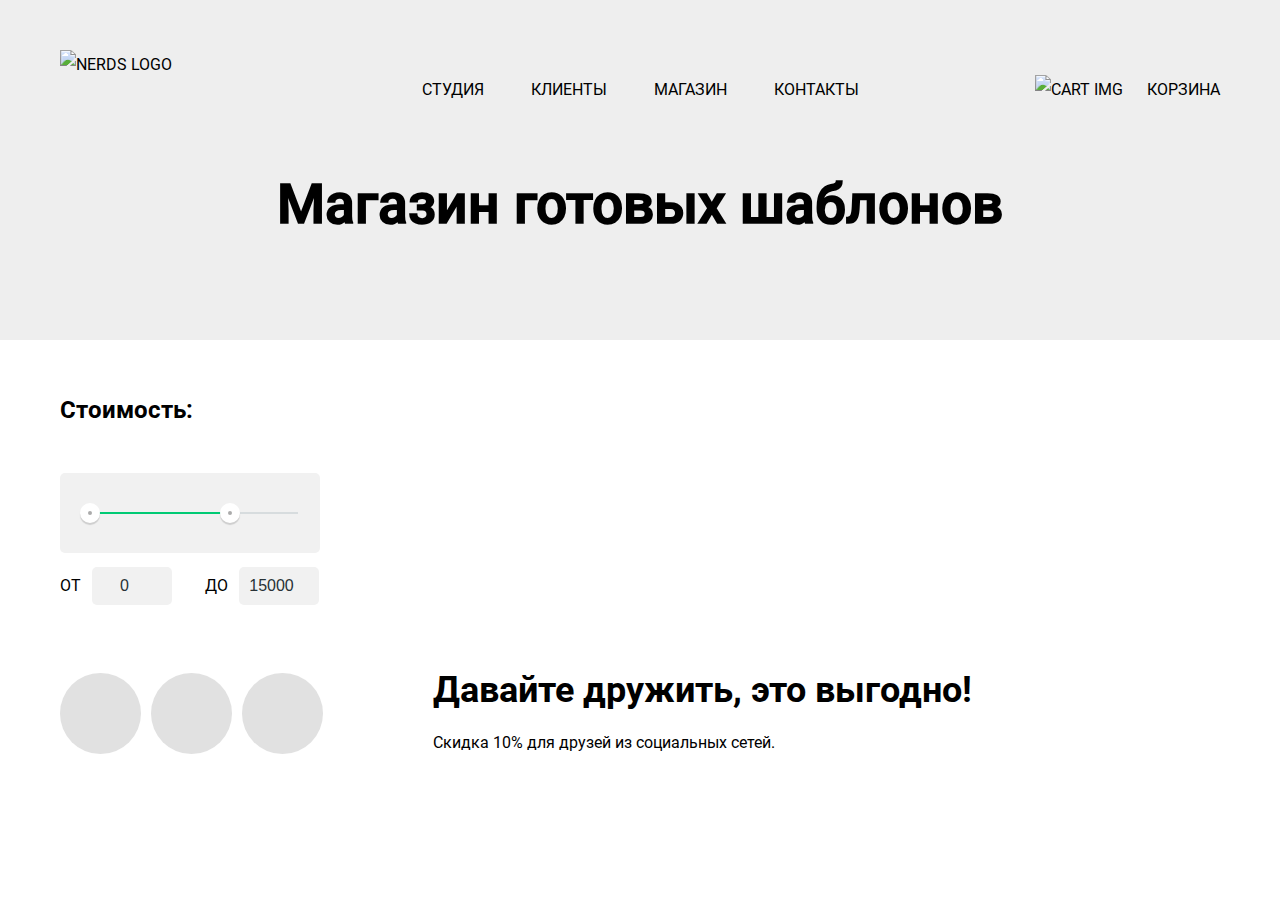
==== catalog.html @ d18f5513 "cost price min max input" ====
<!DOCTYPE html>
<html lang="en">
<head>
  <meta charset="UTF-8">
  <title>catalog</title>
  <link rel="stylesheet" href="css/style.css ">
</head>
<body>
<header>
  <nav class="header-nav center-block">
    <a href="index.html"><img class="header-logo" src="img/nerds-logo.svg" width="160" height="66" alt="Nerds logo"></a>
    <ul class="nav-list">
      <li class="nav-list__item"><a href="#">Студия</a></li>
      <li class="nav-list__item"><a href="#">Клиенты</a></li>
      <li class="nav-list__item"><a href="#">Магазин</a></li>
      <li class="nav-list__item"><a href="#">Контакты</a></li>
    </ul>
    <a class="header-cart" href="#"><img src="img/cart-icon.svg" width="15" height="15" alt="cart img">Корзина</a>
  </nav>
  <div class="page-pointer center-block">
    <h1>Магазин готовых шаблонов</h1>
  </div>
</header>
<main>
  <div class="catalog-wrapper center-block">
    <section class="price-count">
      <form class="price-count__form" method="get" action="#">
        <section class="cost">
          <h4>Стоимость:</h4>
          <section class="cost__filter">
            <article class="range-controls">
              <div class="scale">
                <div class="scale__progress"></div>
              </div>
              <div class="toggle toggle-min"></div>
              <div class="toggle toggle-max"></div>
            </article>
            <article class="price-controls">
              <label for="min-price" class="min-price">от</label>
              <input id="min-price" name="min-price" type="number" min="0" value="0">
              <label class="max-price" for="max-price">до</label>
              <input id="max-price" name="max-price" type="number" max="15000" value="15000">
            </article>
          </section>
        </section>
      </form>
    </section>

  </div>
</main>
<footer>
  <div class="footer-content center-block">
    <ul class="social-list">
      <li class="social-list__item"><a class="vk-link" href="#"></a></li>
      <li class="social-list__item"><a class="fb-link" href="#"></a></li>
      <li class="social-list__item"><a class="inst-link" href="#"></a></li>
    </ul>
    <section class="discount-text">
      <h3>Давайте дружить, это выгодно!</h3>
      <p>Скидка 10% для друзей из социальных сетей.</p>
    </section>
  </div>
</footer>
</body>
</html>
---- css/style.css ----
@font-face {
  font-weight: 400;
  font-family: "Roboto";
  font-style: normal;
  src: url("../fonts/roboto.woff2") format("woff2"), url("../fonts/roboto.woff") format("woff");
}

@font-face {
  font-weight: 500;
  font-family: "RobotoMedium";
  font-style: normal;
  src: url("../fonts/robotomedium.woff2") format("woff2"), url("../fonts/robotomedium.woff") format("woff");
}

@font-face {
  font-weight: 700;
  font-family: "RobotoBold";
  font-style: normal;
  src: url("../fonts/robotobold.woff2") format("woff2"), url("../fonts/robotobold.woff") format("woff");
}

ul {
  margin: 0;
  padding-left: 0;
  list-style: none;
}

a {
  text-decoration: none;
}

p {
  margin: 0;
}


body {
  margin: 0;
  padding: 0;
  font-family: Roboto, Arial, sans-serif;
  font-size: 16px;
  line-height: 24px;
}

h1 {
  margin: 0;
  font-family: RobotoMedium, Arial, sans-serif;
  font-size: 55px;
  line-height: 55px;
  color: rgba(0, 0, 0, 1);
}

h2 {
  margin: 0;
  font-family: RobotoMedium, Arial, sans-serif;
  font-size: 45px;
  line-height: 45px;
  color: rgba(0, 0, 0, 1);
}

h3 {
  margin: 0;
  font-family: RobotoBold, Arial, sans-serif;
  font-size: 36px;
  line-height: 36px;
  color: rgba(0, 0, 0, 1);
}

h4 {
  margin: 0;
  font-family: RobotoBold, Arial, sans-serif;
  font-size: 24px;
  line-height: 30px;
}

h5 {
  margin: 0;
  font-family: RobotoBold, Arial, sans-serif;
  font-size: 18px;
  line-height: 30px;
}

h6 {
  margin: 0;
  font-family: RobotoBold, Arial, sans-serif;
  font-size: 16px;
  line-height: 24px;
}

header {
  background: #EEEEEE;
}

.header-nav {
  width: 1160px;
  margin: 0 auto;
  padding-top: 75px;
  position: relative;
  display: flex;
}

.header-nav a {
  text-transform: uppercase;
  font-size: 16px;
  line-height: 30px;
  color: black;
}

.header-logo {
  position: absolute;
  top: 50px;
}

.header-logo:active {
  opacity: 0.5;
}

.nav-list {
  width: 437px;
  height: 30px;
  margin-left: 362px;
  display: flex;
  justify-content: space-between;
}

.nav-list__item a:visited {
  color: black;
  border-bottom: #FB565A 2px solid;
}

.nav-list__item a:hover,
.nav-list__item a:focus {
  color: #FB565A;
}

.nav-list__item a:active {
  color: black;
  border-bottom: #FB565A 2px solid;
}

.header-cart {
  margin-left: auto;
  color: black;
}

.header-cart:hover,
.header-cart:focus {
  color: #FB565A;
}

.header-cart:active {
  color: black;
  border-bottom: #FB565A 2px solid;
}

.header-cart:visited {
  color: black;
  border-bottom: #FB565A 2px solid;
}

.header-cart img {
  padding-right: 24px;
}

.header-cart img:hover,
.header-cart img:focus,
.header-cart img:active {
  opacity: 1;
}

.header-gallery {
  width: 1160px;
  margin: 0 auto;
}

.slide-first,
.slide-second,
.slide-third {
  min-height: 431px;
}

.slide-first {
  background-image: url("../img/nerds-index-slide1.png");
  background-repeat: no-repeat;
  background-position-x: 426px;
  background-position-y: -13px;
}

.slide-first h1 {
  padding-top: 78px;
  padding-bottom: 25px;
  padding-left: 17px;
}

.slide-first p {
  padding-bottom: 38px;
  padding-left: 17px;
}

.slide-second {
  background-image: url("../img/nerds-index-slide2.png");
  background-repeat: no-repeat;
  background-position-x: 434px;
}

.slide-second h1 {
  padding-top: 87px;
  padding-bottom: 37px;
  padding-left: 14px;
}

.slide-second p {
  padding-bottom: 27px;
  padding-left: 14px;
}

.slide-third {
  background-image: url("../img/nerds-index-slide3.png");
  background-repeat: no-repeat;
  background-position-x: 395px;
}

.slide-third h1 {
  padding-top: 87px;
  padding-left: 14px;
  padding-bottom: 37px;
}

.slide-third p {
  padding-left: 14px;
  padding-bottom: 26px;
}


.button--red {
  display: inline-block;
  margin-left: 14px;
  padding-top: 17px;
  padding-bottom: 15px;
  padding-left: 54px;
  padding-right: 54px;
  color: white;
  background: #FB565A;
  border-radius: 3px;
  font-size: 16px;
  line-height: 18px;
  text-transform: uppercase;
  margin-bottom: 80px;
}

.button--red:hover,
.button--red:focus {
  background: #E74246
}

.button--red:active {
  color: rgba(255, 255, 255, 0.3);
  background: #D7373B;
  box-shadow: inset 0 3px 0 rgba(0, 1, 1, 0.1);
}

.slide-first,
.slide-second {
  display: none;
}

.page-pointer h1 {
  padding-top: 72px;
  padding-bottom: 108px;
  text-align: center;
}

.center-block {
  width: 1160px;
  margin: 0 auto;
}

.products {
  padding-top: 80px;
  display: flex;
  justify-content: space-between;
  position: relative;
}

.products__item {
  padding-bottom: 80px;
  box-sizing: border-box;
}

.item-first::before {
  content: "";
  display: inline-block;
  width: 300px;
  height: 146px;
  background-image: url("../img/illustration-1.png");
  background-repeat: no-repeat;
}

.item-second::before {
  content: "";
  display: inline-block;
  width: 300px;
  height: 146px;
  background-image: url("../img/illustration-2.png");
  background-repeat: no-repeat;
  border: none;
}

.item-third::before {
  content: "";
  display: inline-block;
  width: 300px;
  height: 146px;
  background-image: url("../img/illustration-3.png");
  background-repeat: no-repeat;
}

.products__item h4 {
  padding-top: 25px;
  padding-bottom: 14px;
  font-size: 24px;
  line-height: 30px;
  text-transform: uppercase;
}

.products__item p {
  padding-bottom: 32px;
}

.products__btn {
  display: inline-block;
  padding-top: 17px;
  padding-right: 40px;
  padding-bottom: 15px;
  padding-left: 39px;
  background: #FB565A;
  color: white;
  font-size: 16px;
  line-height: 18px;
  text-transform: uppercase;
  border-radius: 3px;
}

.btn--red {
  background: #FB565A;
}

.btn--red:focus,
.btn--red:hover {
  background: #E74246;
}

.btn--red:active {
  color: rgba(255, 255, 255, 0.3);
  background: #D7373B;
  box-shadow: inset 0 3px 0 rgba(0, 1, 1, 0.1);
}

.btn--green {
  background: #00CA74;
}

.btn--green:focus,
.btn--green:hover {
  background: #00BC6C;
}

.btn--green:active {
  color: rgba(255, 255, 255, 0.3);
  background: #00AA62;
  box-shadow: inset 0 3px 0 rgba(0, 1, 1, 0.1);
}

.btn--yellow {
  background: #EFC84A;
}

.btn--yellow:hover,
.btn--yellow:focus {
  background: #EAB534;
}

.btn--yellow:active {
  color: rgba(255, 255, 255, 0.3);
  background: #E5A722;
  box-shadow: inset 0 3px 0 rgba(0, 1, 1, 0.1);
}

.about {
  min-height: 525px;
  padding-bottom: 73px;
  display: flex;
  position: relative;
  box-sizing: border-box;
}

.about::before {
  content: " ";
  width: 1160px;
  height: 2px;
  display: inline-block;
  background: #EEEEEE;
  position: absolute;
}

.about::after {
  content: " ";
  width: 1160px;
  height: 2px;
  display: inline-block;
  background: #EEEEEE;
  position: absolute;
  top: 565px;
}

.about__left-column h2 {
  padding-top: 66px;
  padding-bottom: 39px;
}

.about__left-column p {
  width: 646px;
  padding-bottom: 41px;
}

.about h5 {
  padding-bottom: 22px;
}

.service-list {
  min-height: 120px;
  padding-left: 32px;
  display: flex;
  flex-direction: column;
  justify-content: space-between;
}

.service-list__item {
  position: relative;
}

.service-list__item::before {
  content: " ";
  position: absolute;
  width: 25px;
  height: 2px;
  background: #FB565A;
  left: -35px;
  top: 10px;
}

.about__right-column {
  margin-right: auto;
  background-image: url("../img/nerds-illustration.png");
  background-repeat: no-repeat;
  background-position-x: 130px;
  background-position-y: 30px;
}

.about__right-column h5 {
  padding-top: 266px;
  padding-left: 143px;
  padding-bottom: 49px;
  font-size: 16px;
  line-height: 24px;
  text-transform: uppercase;
}

.about__right-column table {
  padding-left: 145px;
}

.table__accent {
  padding-bottom: 11px;
  font-weight: bold;
  font-size: 45px;
  line-height: 64px;
  color: #000000;
  position: relative;
}

.table__accent sup {
  font-size: 24px;
  line-height: 40px;
}

.table__secondary {
  font-size: 16px;
  line-height: 18px;
}

.portfolio-list {
  padding-top: 66px;
  padding-bottom: 44px;
  display: flex;
  justify-content: space-around;
  align-items: center;
  position: relative;
}

.portfolio-list::after {
  content: "";
  width: 1160px;
  height: 2px;
  background: #EEEEEE;
  position: absolute;
  top: 205px;
}

.portfolio-list__item {
  position: relative;
}

.portfolio-list__item:nth-child(2)::after,
.portfolio-list__item:nth-child(3)::after,
.portfolio-list__item:nth-child(4)::after {
  content: "";
  position: absolute;
  display: inline-block;
  width: 2px;
  height: 52px;
  background: #EEEEEE;
  top: 13px;
  left: -45px;
}

.portfolio-list__item:nth-child(3)::after {
  top: -5px;
}

.html-ac {
  display: inline-block;
  width: 199px;
  height: 68px;
  background-image: url("../img/logo-1.png");
  opacity: 0.2;
}

.borodinsky {
  display: inline-block;
  width: 209px;
  height: 90px;
  background-image: url("../img/logo-2.png");
  opacity: 0.2;
}

.pink {
  display: inline-block;
  width: 185px;
  height: 52px;
  background-image: url("../img/logo-3.png");
  opacity: 0.2;
}

.mishka {
  display: inline-block;
  width: 173px;
  height: 84px;
  background-image: url("../img/logo-4.png");
  opacity: 0.2;
}

.html-ac:hover,
.html-ac:focus,
.borodinsky:hover,
.borodinsky:focus,
.pink:hover,
.pink:focus,
.mishka:hover,
.mishka:focus {
  opacity: 1;
}

.html-ac:active,
.borodinsky:active,
.pink:active,
.mishka:active {
  opacity: 0.1;
}

.information {
  min-height: 416px;
  margin-top: 80px;
  box-sizing: border-box;
  background-image: url("../img/map.jpg");
  background-repeat: no-repeat;
  background-position: center;
}

.information-wrapper {
  position: relative;
}

.information-wrapper::after {
  content: "";
  background-image: url("../img/map-marker.png");
  width: 231px;
  height: 190px;
  background-repeat: no-repeat;
  position: absolute;
  top: 50px;
  left: 648px;
}


.information__text {
  position: absolute;
  width: 319px;
  height: 308px;
  top: 66px;
  display: flex;
  flex-direction: column;
  align-items: center;
  background: white;
}

.information__text h5 {
  padding-top: 49px;
  padding-bottom: 23px;
  font-size: 18px;
  line-height: 30px;
  text-transform: uppercase;
}

.information__text p {
  padding-bottom: 38px;
}

.information-text__button--red {
  margin-left: 0;
  padding-left: 40px;
  padding-right: 40px;
}


.popup__wrapper {
  display: block;
  width: 960px;
  height: 590px;
  position: absolute;
  top: -137px;
  left: 110px;
  box-sizing: border-box;
  z-index: 1;
  background: #FFFFFF;
  box-shadow: 0 20px 40px rgba(0, 0, 0, 0.4);
}

.popup {
  position: relative;
  padding-left: 100px;
  padding-right: 100px;
}

.popup h2 {
  padding-top: 63px;
  padding-bottom: 37px;
  font-size: 42px;
  line-height: 53px;
  font-weight: bold;
}

.popup__form {
  display: flex;
  flex-wrap: wrap;
  justify-content: space-between;
}

.popup__label {
  font-weight: bold;
  font-size: 16px;
  line-height: 18px;
  padding-bottom: 10px;
}


.popup__input {
  width: 360px;
  height: 50px;
  border: 2px solid #D7DCDE;
  border-radius: 3px;
  box-sizing: border-box;
  margin-bottom: 34px;
}

.popup__form-name {
  display: flex;
  flex-direction: column;
}

.popup__form-email {
  display: flex;
  flex-direction: column;
}

.popup__form-textarea {
  display: flex;
  flex-direction: column;
}

.popup__textarea {
  width: 760px;
  height: 118px;
  border: 2px solid #D7DCDE;
  border-radius: 3px;
  box-sizing: border-box;
  margin-bottom: 47px;
}

.popup__btn-submit {
  border: none;
  padding-left: 83px;
  padding-right: 83px;
  margin-left: 0;
}

.popup-form__close-btn {
  width: 21px;
  height: 21px;
  position: absolute;
  right: 90px;
  top: 78px;
  background: inherit;
  background-image: url("../img/close.png");
  opacity: 0.3;
  border: none;
}

input:invalid {
  border: 2px solid #E74246;
}

input:valid {
  border: 2px solid #D7DCDE;
}

input:required {
  border: 2px solid #D7DCDE;
}

.popup-form__close-btn:hover,
.popup-form__close-btn:focus {
  opacity: 1;
  border: none;
}

.popup-form__close-btn:active {
  opacity: 0.2;
}


.catalog-wrapper {
  padding-top: 55px;
}

.price-count {
  width: 260px;
  display: flex;
  flex-direction: column;
}

.cost h4 {
  margin-bottom: 48px;
}

.range-controls {
  position: relative;
  width: 260px;
  height: 80px;
  margin-bottom: 14px;
  border-radius: 5px;
  background: #f1f1f1;
}

.scale {
  position: absolute;
  height: 2px;
  width: 205px;
  top: 39px;
  left: 33px;
  background: #d7dcde;
}

.scale__progress {
  width: 70%;
  height: 2px;
  background: #00ca74;
}

.toggle {
  position: absolute;
  top: 30px;
  width: 4px;
  height: 4px;
  background: #ababab;
  border: 8px solid #fff;
  border-radius: 50%;
  box-shadow: 0 2px 1px rgba(0, 0, 0, 0.15);
  cursor: pointer;
}

.toggle-min {
  left: 20px;
}

.toggle-max {
  left: 160px;
}

.price-controls {
  display: flex;
}

.price-controls label {
  font-size: 16px;
  line-height: 22px;
  align-self: center;
}

.price-controls input {
  width: 80px;
  height: 38px;
  padding: 0;
  margin-left: 11px;
  font-size: 16px;
  line-height: 22px;
  text-align: center;
  color: #283136;
  border: none;
  border-radius: 5px;
  background: #f1f1f1;
}

.max-price {
  margin-left: 33px;
  text-transform: uppercase;
}

.min-price {
  margin: 0;
  text-transform: uppercase;
}


.footer-content {
  display: flex;
  align-items: center;
}

.social-list {
  display: flex;
  padding-right: 100px;
  padding-top: 68px;
  padding-bottom: 68px;
}

.social-list__item {
  position: relative;
  display: inline-block;
  width: 81px;
  height: 81px;
  border-radius: 50%;
  margin-right: 10px;
  background: linear-gradient(0deg, #E1E1E1, #E1E1E1), #FFFFFF;
  cursor: pointer;
}

.social-list__item:hover,
.social-list__item:focus {
  background: linear-gradient(0deg, #E74246, #E74246), #FFFFFF;;
}

.social-list__item:active {
  background: linear-gradient(0deg, #D7373B, #D7373B), #FFFFFF;
  box-shadow: inset 0 3px 0 rgba(0, 1, 1, 0.1);
}

.vk-link {
  position: absolute;
  content: "";
  width: 81px;
  height: 81px;
  display: inline-block;
  border-radius: 50%;
  background-image: url("../img/vk-icon.png");
  background-repeat: no-repeat;
  background-position: center;
}

.fb-link {
  position: absolute;
  content: "";
  width: 81px;
  height: 81px;
  display: inline-block;
  background-image: url("../img/fb-icon.png");
  background-repeat: no-repeat;
  background-position: center;
}

.inst-link {
  position: absolute;
  content: "";
  width: 81px;
  height: 81px;
  display: inline-block;
  background-image: url("../img/insta-icon.png");
  background-repeat: no-repeat;
  background-position: center;
}

.vk-link:active,
.inst-link:active,
.fb-link:active {
  opacity: 0.3;
}

.discount-text h3 {
  padding-bottom: 23px;
  font-size: 36px;
  line-height: 36px;
}
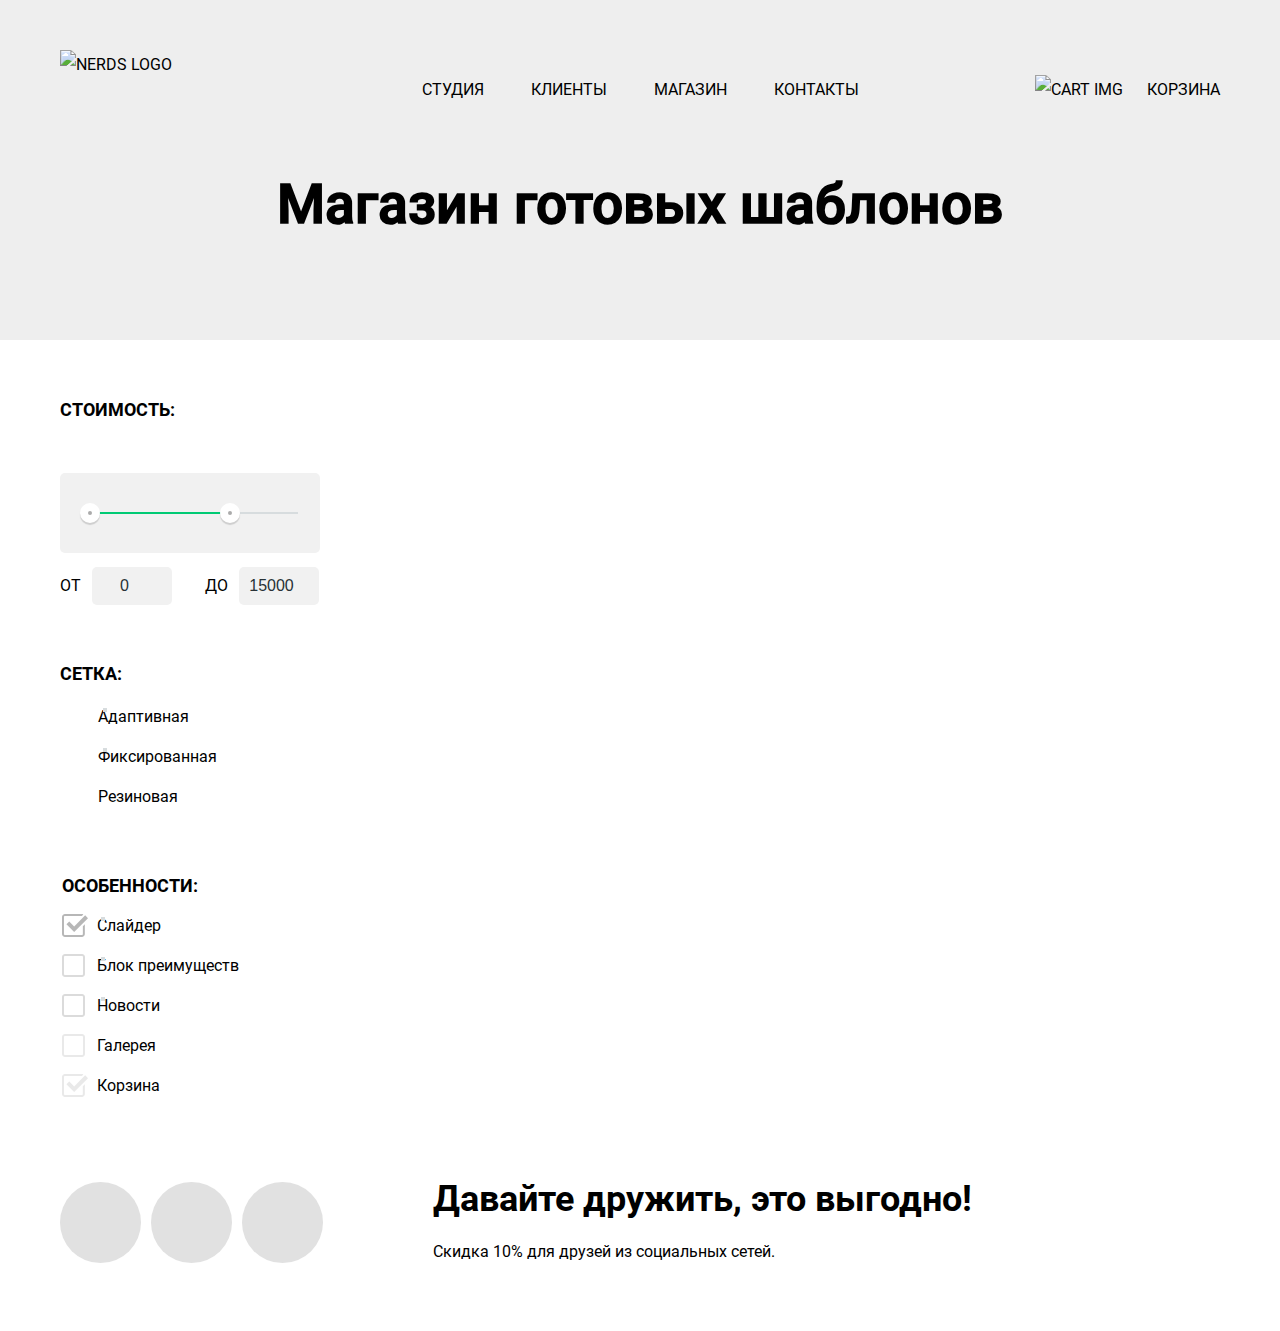
==== commit 10b97e3d: "property appearance nt work why ?" ====
--- a/catalog.html
+++ b/catalog.html
@@ -43,9 +43,41 @@
             </article>
           </section>
         </section>
+        <section class="grid-filter">
+          <h4>Сетка:</h4>
+          <label for="radio-option1" class="grid-filter__label"><input id="radio-option1" class="grid-filter__input"
+                                                                       type="radio" name="option">
+            <div class="radio-fake"></div>
+            Адаптивная</label>
+          <label for="radio-option2" class="grid-filter__label"><input id="radio-option2" class="grid-filter__input"
+                                                                       type="radio" name="option" checked>
+            <div class="radio-fake"></div>
+            Фиксированная</label>
+          <label for="radio-option3" class="grid-filter__label"><input id="radio-option3" class="grid-filter__input"
+                                                                       type="radio" name="option" disabled>
+            <div class="radio-fake"></div>
+            Резиновая</label>
+        </section>
+        <section class="property">
+          <h4>Особенности:</h4>
+          <label for="slider" class="property__label"><input id="slider" class="property__input" type="checkbox" name="slider" checked>
+            <div class="check-fake"></div>
+            Слайдер</label>
+          <label for="block-advant" class="property__label"><input id="block-advant" class="property__input" type="checkbox" name="block-advant">
+            <div class="check-fake"></div>
+            Блок преимуществ</label>
+          <label for="news" class="property__label"><input id="news" class="property__input" type="checkbox" name="news">
+            <div class="check-fake"></div>
+            Новости</label>
+          <label for="gallery" class="property__label"><input id="gallery" class="property__input" type="checkbox" name="gallery" disabled>
+            <div class="check-fake"></div>
+            Галерея</label>
+          <label for="cart" class="property__label"><input id="cart" class="property__input" type="checkbox" name="basket" checked disabled>
+            <div class="check-fake"></div>
+            Корзина</label>
+        </section>
       </form>
     </section>
-
   </div>
 </main>
 <footer>
--- a/css/style.css
+++ b/css/style.css
@@ -761,6 +761,10 @@
 
 .cost h4 {
   margin-bottom: 48px;
+  font-weight: bold;
+  font-size: 18px;
+  line-height: 30px;
+  text-transform: uppercase;
 }
 
 .range-controls {
@@ -841,6 +845,117 @@
   text-transform: uppercase;
 }
 
+.grid-filter {
+  padding-top: 54px;
+  display: flex;
+  flex-direction: column;
+}
+
+.grid-filter h4 {
+  font-weight: bold;
+  font-size: 18px;
+  line-height: 30px;
+  text-transform: uppercase;
+  margin-bottom:16px;
+}
+
+.grid-filter__label {
+  padding-left: 38px;
+  margin-bottom: 16px;
+}
+
+.grid-filter__input {
+  position: absolute;
+  appearance: none;
+  -webkit-appearance: none;
+}
+
+.radio-fake {
+  width: 25px;
+  height: 25px;
+  margin-left: -37px;
+  position: absolute;
+  background-image: url("../img/radio-off.svg");
+}
+
+.grid-filter__input + .radio-fake {
+  opacity: 50%;
+  background-image: url("../img/radio-off.svg");
+}
+
+.grid-filter__input:hover + .radio-fake {
+  opacity: 100%;
+  background-image: url("../img/radio-off.svg");
+}
+
+.grid-filter__input:checked + .radio-fake {
+  opacity: 100%;
+  background-image: url("../img/radio-on.svg");
+}
+
+.grid-filter__input:disabled + .radio-fake {
+  opacity: 50%;
+  background-image: url("../img/radio-off.svg");
+}
+
+.property {
+  display: flex;
+  flex-direction: column;
+  padding-top: 46px;
+}
+
+.property h4 {
+  text-transform: uppercase;
+  font-size: 18px;
+  padding-left: 2px;
+  margin-bottom: 13px;
+}
+
+.property__input {
+  -webkit-appearance: none;
+  position: absolute;
+}
+
+.property__label {
+  height: 25px;
+  margin-bottom: 15px;
+  padding-left: 37px;
+}
+
+.check-fake {
+  width: 26px;
+  height: 23px;
+  margin-left: -35px;
+  position: absolute;
+  background: url("../img/checkbox-off.svg") no-repeat;
+  opacity: 50%;
+}
+
+.property__input:hover + .check-fake {
+  background-image: url("../img/checkbox-off.svg");
+  opacity: 100%;
+}
+
+.property__input:checked + .check-fake {
+  background-image: url("../img/checkbox-on.svg");
+  opacity: 100%;
+}
+
+.property__input:disabled + .check-fake {
+  opacity: 30%;
+  background-image: url("../img/checkbox-off.svg");
+}
+
+.property__input:disabled:checked + .check-fake {
+  opacity: 30%;
+  background-image: url("../img/checkbox-on.svg");
+}
+
+
+
+
+
+
 
 .footer-content {
   display: flex;
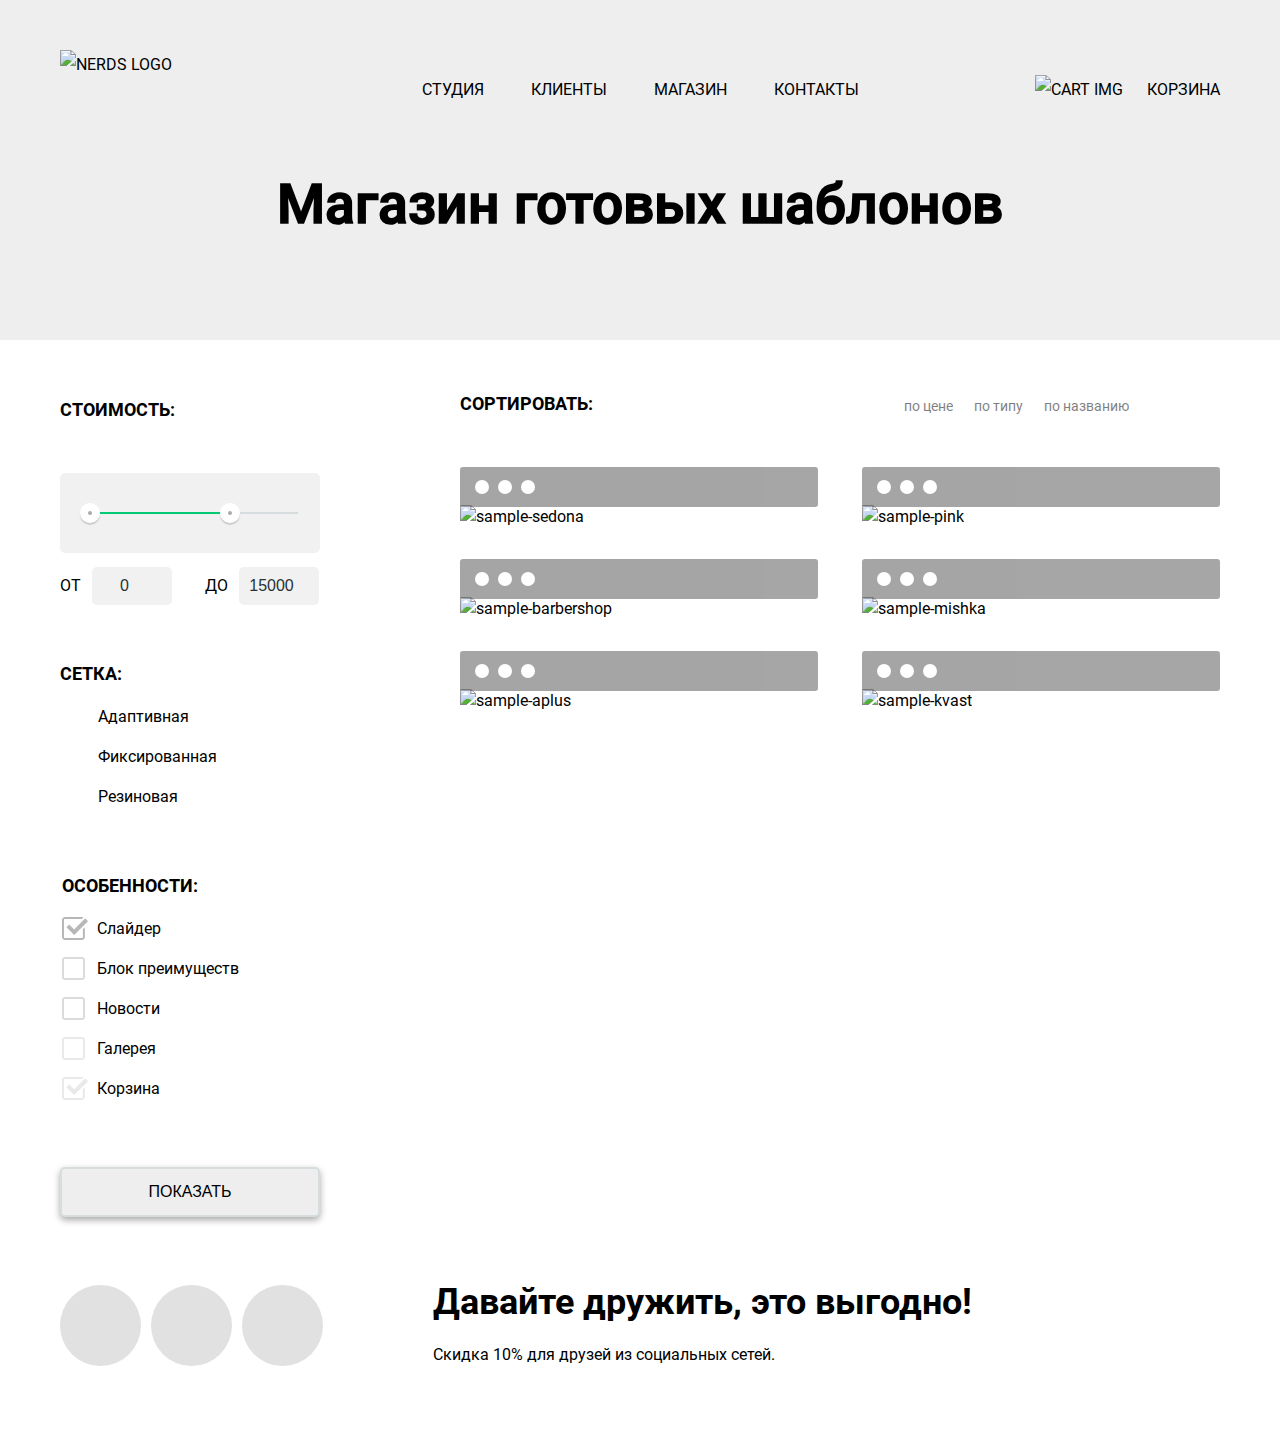
==== commit 952a0813: "catalog slide visibiliti" ====
--- a/catalog.html
+++ b/catalog.html
@@ -60,25 +60,135 @@
         </section>
         <section class="property">
           <h4>Особенности:</h4>
-          <label for="slider" class="property__label"><input id="slider" class="property__input" type="checkbox" name="slider" checked>
+          <label for="slider" class="property__label"><input id="slider" class="property__input" type="checkbox"
+                                                             name="slider" checked>
             <div class="check-fake"></div>
             Слайдер</label>
-          <label for="block-advant" class="property__label"><input id="block-advant" class="property__input" type="checkbox" name="block-advant">
+          <label for="block-advant" class="property__label"><input id="block-advant" class="property__input"
+                                                                   type="checkbox" name="block-advant">
             <div class="check-fake"></div>
             Блок преимуществ</label>
-          <label for="news" class="property__label"><input id="news" class="property__input" type="checkbox" name="news">
+          <label for="news" class="property__label"><input id="news" class="property__input" type="checkbox"
+                                                           name="news">
             <div class="check-fake"></div>
             Новости</label>
-          <label for="gallery" class="property__label"><input id="gallery" class="property__input" type="checkbox" name="gallery" disabled>
+          <label for="gallery" class="property__label"><input id="gallery" class="property__input" type="checkbox"
+                                                              name="gallery" disabled>
             <div class="check-fake"></div>
             Галерея</label>
-          <label for="cart" class="property__label"><input id="cart" class="property__input" type="checkbox" name="basket" checked disabled>
+          <label for="cart" class="property__label"><input id="cart" class="property__input" type="checkbox"
+                                                           name="basket" checked disabled>
             <div class="check-fake"></div>
             Корзина</label>
         </section>
+        <input class="price-count__button" type="submit" name="price-count__button" value="показать">
       </form>
     </section>
-  </div>
+    <section class="offer">
+      <form class="sort">
+        <h4>сортировать:</h4>
+        <label class="sort__label"><input class="sort__input" type="radio" name="sort">по цене</label>
+        <label class="sort__label"><input class="sort__input" type="radio" name="sort">по типу</label>
+        <label class="sort__label"><input class="sort__input" type="radio" name="sort">по названию</label>
+        <div class="sort__button">
+          <input type="button" class="down">
+          <input type="button" class="up">
+        </div>
+      </form>
+      <ul class="catalog-gallery">
+        <li class="first-sample gallery__sample catalog-slide--position">
+          <ul class="browser-mini">
+            <li class="browser-mini__button"></li>
+            <li class="browser-mini__button"></li>
+            <li class="browser-mini__button"></li>
+          </ul>
+          <img src="img/img-sedona.jpg" width="358" height="577" alt="sample-sedona">
+          <div class="sample__specification">
+            <h5>sedona</h5>
+            <p>
+              Информационный сайт<br>для туристов
+            </p>
+            <button class="sample__btn button--red">9900₽</button>
+          </div>
+        </li>
+        <li class="second-sample gallery__sample catalog-slide--position">
+          <ul class="browser-mini">
+            <li class="browser-mini__button"></li>
+            <li class="browser-mini__button"></li>
+            <li class="browser-mini__button"></li>
+          </ul>
+          <img src="img/img-pink.jpg" width="358" height="578" alt="sample-pink">
+          <div class="sample__specification">
+            <h5>pink app</h5>
+            <p>
+              Продуктовый лендинг<br>приложения для iOS и Android
+            </p>
+            <button class="sample__btn button--red">9900₽</button>
+          </div>
+        </li>
+        <li class="third-sample gallery__sample catalog-slide--position">
+          <ul class="browser-mini">
+            <li class="browser-mini__button"></li>
+            <li class="browser-mini__button"></li>
+            <li class="browser-mini__button"></li>
+          </ul>
+          <img src="img/img-barbershop.jpg" width="358" height="578" alt="sample-barbershop">
+          <div class="sample__specification">
+            <h5>barbershop</h5>
+            <p>
+              Сайт салона красоты.<br>Для мужчин, да.
+            </p>
+            <button class="sample__btn button--red">9900₽</button>
+          </div>
+        </li>
+        <li class="fourth-sample gallery__sample catalog-slide--position">
+          <ul class="browser-mini">
+            <li class="browser-mini__button"></li>
+            <li class="browser-mini__button"></li>
+            <li class="browser-mini__button"></li>
+          </ul>
+          <img src="img/img-mishka.jpg" width="358" height="578" alt="sample-mishka">
+          <div class="sample__specification">
+            <h5>mishka</h5>
+            <p>
+              Интернет-магазин<br>вязаных игрушек
+            </p>
+            <button class="sample__btn button--red">9900₽</button>
+          </div>
+        </li>
+        <li class="fifth-sample gallery__sample catalog-slide--position">
+          <ul class="browser-mini">
+            <li class="browser-mini__button"></li>
+            <li class="browser-mini__button"></li>
+            <li class="browser-mini__button"></li>
+          </ul>
+          <img src="img/img-aplus.jpg" width="358" height="578" alt="sample-aplus">
+          <div class="sample__specification">
+            <h5>a plus</h5>
+            <p>
+              Лендинг курсов<br>повышения квалификации
+            </p>
+            <button class="sample__btn button--red">9900₽</button>
+          </div>
+        </li>
+        <li class="sixth-sample gallery__sample catalog-slide--position">
+          <ul class="browser-mini">
+            <li class="browser-mini__button"></li>
+            <li class="browser-mini__button"></li>
+            <li class="browser-mini__button"></li>
+          </ul>
+          <img src="img/img-kvast.jpg" width="358" height="578" alt="sample-kvast">
+          <div class="sample__specification">
+            <h5>кваст</h5>
+            <p>
+              Промо-сайт производителя +<br>крафтового кваса
+            </p>
+            <button class="sample__btn button--red">9900₽</button>
+          </div>
+        </li>
+      </ul>
+    </section>
 </main>
 <footer>
   <div class="footer-content center-block">
--- a/css/style.css
+++ b/css/style.css
@@ -751,10 +751,13 @@
 
 .catalog-wrapper {
   padding-top: 55px;
+  display: flex;
+  justify-content: space-between;
 }
 
 .price-count {
   width: 260px;
+  padding-right: 140px;
   display: flex;
   flex-direction: column;
 }
@@ -856,7 +859,7 @@
   font-size: 18px;
   line-height: 30px;
   text-transform: uppercase;
-  margin-bottom:16px;
+  margin-bottom: 16px;
 }
 
 .grid-filter__label {
@@ -868,6 +871,7 @@
   position: absolute;
   appearance: none;
   -webkit-appearance: none;
+  visibility: hidden;
 }
 
 .radio-fake {
@@ -879,17 +883,17 @@
 }
 
 .grid-filter__input + .radio-fake {
-  opacity: 50%;
+  opacity: 0.5;
   background-image: url("../img/radio-off.svg");
 }
 
 .grid-filter__input:hover + .radio-fake {
-  opacity: 100%;
+  opacity: 1;
   background-image: url("../img/radio-off.svg");
 }
 
 .grid-filter__input:checked + .radio-fake {
-  opacity: 100%;
+  opacity: 1;
   background-image: url("../img/radio-on.svg");
 }
 
@@ -908,12 +912,13 @@
   text-transform: uppercase;
   font-size: 18px;
   padding-left: 2px;
-  margin-bottom: 13px;
+  margin-bottom: 16px;
 }
 
 .property__input {
   -webkit-appearance: none;
   position: absolute;
+  visibility: hidden;
 }
 
 .property__label {
@@ -928,33 +933,196 @@
   margin-left: -35px;
   position: absolute;
   background: url("../img/checkbox-off.svg") no-repeat;
-  opacity: 50%;
+  opacity: 0.5;
 }
 
 .property__input:hover + .check-fake {
   background-image: url("../img/checkbox-off.svg");
-  opacity: 100%;
+  opacity: 1;
 }
 
 .property__input:checked + .check-fake {
   background-image: url("../img/checkbox-on.svg");
+  opacity: 1;
+}
+
+.property__input:disabled + .check-fake {
+  opacity: 0.3;
+  background-image: url("../img/checkbox-off.svg");
+}
+
+.property__input:disabled:checked + .check-fake {
+  opacity: 0.3;
+  background-image: url("../img/checkbox-on.svg");
+}
+
+.price-count__button {
+  width: 260px;
+  height: 50px;
+  padding: 0;
+  margin-top: 50px;
+  color: black;
+  outline: none;
+  border: none;
+  text-transform: uppercase;
+  font-size: 16px;
+  line-height: 18px;
+  border-radius: 5px;
+  background-color: rgb(238, 238, 238);
+  box-shadow: 0 3px 7px rgba(0, 0, 0, 0.35);
+}
+
+.price-count__button:hover {
+  background-color: #DFDFDF;
+}
+
+.price-count__button:active {
+  background: #D5D5D5;
+  opacity: 0.5;
+}
+
+.offer {
+  display: flex;
+  flex-direction: column;
+}
+
+.sort {
+  width: 760px;
+  display: flex;
+}
+
+.sort h4 {
+  text-transform: uppercase;
+  font-size: 18px;
+  line-height: 18px;
+  flex-grow: 1;
+}
+
+.sort__input {
+  visibility: hidden;
+}
+
+.sort__label {
+  color: black;
+  opacity: 50%;
+  text-transform: lowercase;
+  font-size: 14px;
+  line-height: 18px;
+}
+
+.sort__label:hover {
+  opacity: 75%;
+}
+
+.sort__label:active {
   opacity: 100%;
 }
 
-.property__input:disabled + .check-fake {
-  opacity: 30%;
-  background-image: url("../img/checkbox-off.svg");
-}
-
-.property__input:disabled:checked + .check-fake {
-  opacity: 30%;
-  background-image: url("../img/checkbox-on.svg");
-}
-
-
-
-
-
+.sort__button {
+  margin-left: 47px;
+}
+
+.down {
+  width: 11px;
+  height: 10px;
+  padding: 0;
+  margin-right: 18px;
+  border: none;
+  outline: none;
+  cursor: pointer;
+  background-color: inherit;
+  background-image: url("../img/icon-down.svg");
+  background-repeat: no-repeat;
+  opacity: 0.5;
+}
+
+.up {
+  width: 11px;
+  height: 10px;
+  padding: 0;
+  border: none;
+  outline: none;
+  cursor: pointer;
+  background-color: inherit;
+  background-image: url("../img/icon-down.svg");
+  transform: rotate(180deg);
+  background-repeat: no-repeat;
+  opacity: 0.5;
+}
+
+.down:hover,
+.down:focus,
+.up:hover,
+.up:focus {
+  opacity: 0.75;
+}
+
+.down:active,
+.up:active {
+  opacity: 1;
+}
+
+
+.catalog-gallery {
+  display: flex;
+  flex-wrap: wrap;
+  justify-content: space-between;
+  padding-top: 48px;
+}
+
+.catalog-slide--position {
+  position: relative;
+  margin-bottom: 30px;
+}
+
+.browser-mini {
+  width: 358px;
+  height: 40px;
+  background-color: rgb(77, 77, 77);
+  border-radius: 3px;
+  display: flex;
+  align-items: center;
+  margin-bottom: -2px;
+  opacity: 0.5;
+}
+
+.browser-mini__button {
+  width: 14px;
+  height: 14px;
+  margin-right: 9px;
+  border-radius: 50%;
+  background-color: white;
+}
+
+.browser-mini__button:first-child {
+  margin-left: 15px;
+}
+
+.sample__specification{
+  width: 358px;
+  height: 231px;
+  display: flex;
+  flex-direction: column;
+  justify-content: center;
+  align-items: center;
+  border-radius: 3px;
+  background-color: #EEEEEE;
+  position: absolute;
+  z-index: 1;
+  top: 384px
+}
+
+.sample__specification{
+  visibility: hidden;
+}
+
+.gallery__sample:hover .sample__specification{
+  visibility: visible;
+}
+
+.gallery__sample:hover .browser-mini{
+  opacity: 1;
+}
 
 
 .footer-content {
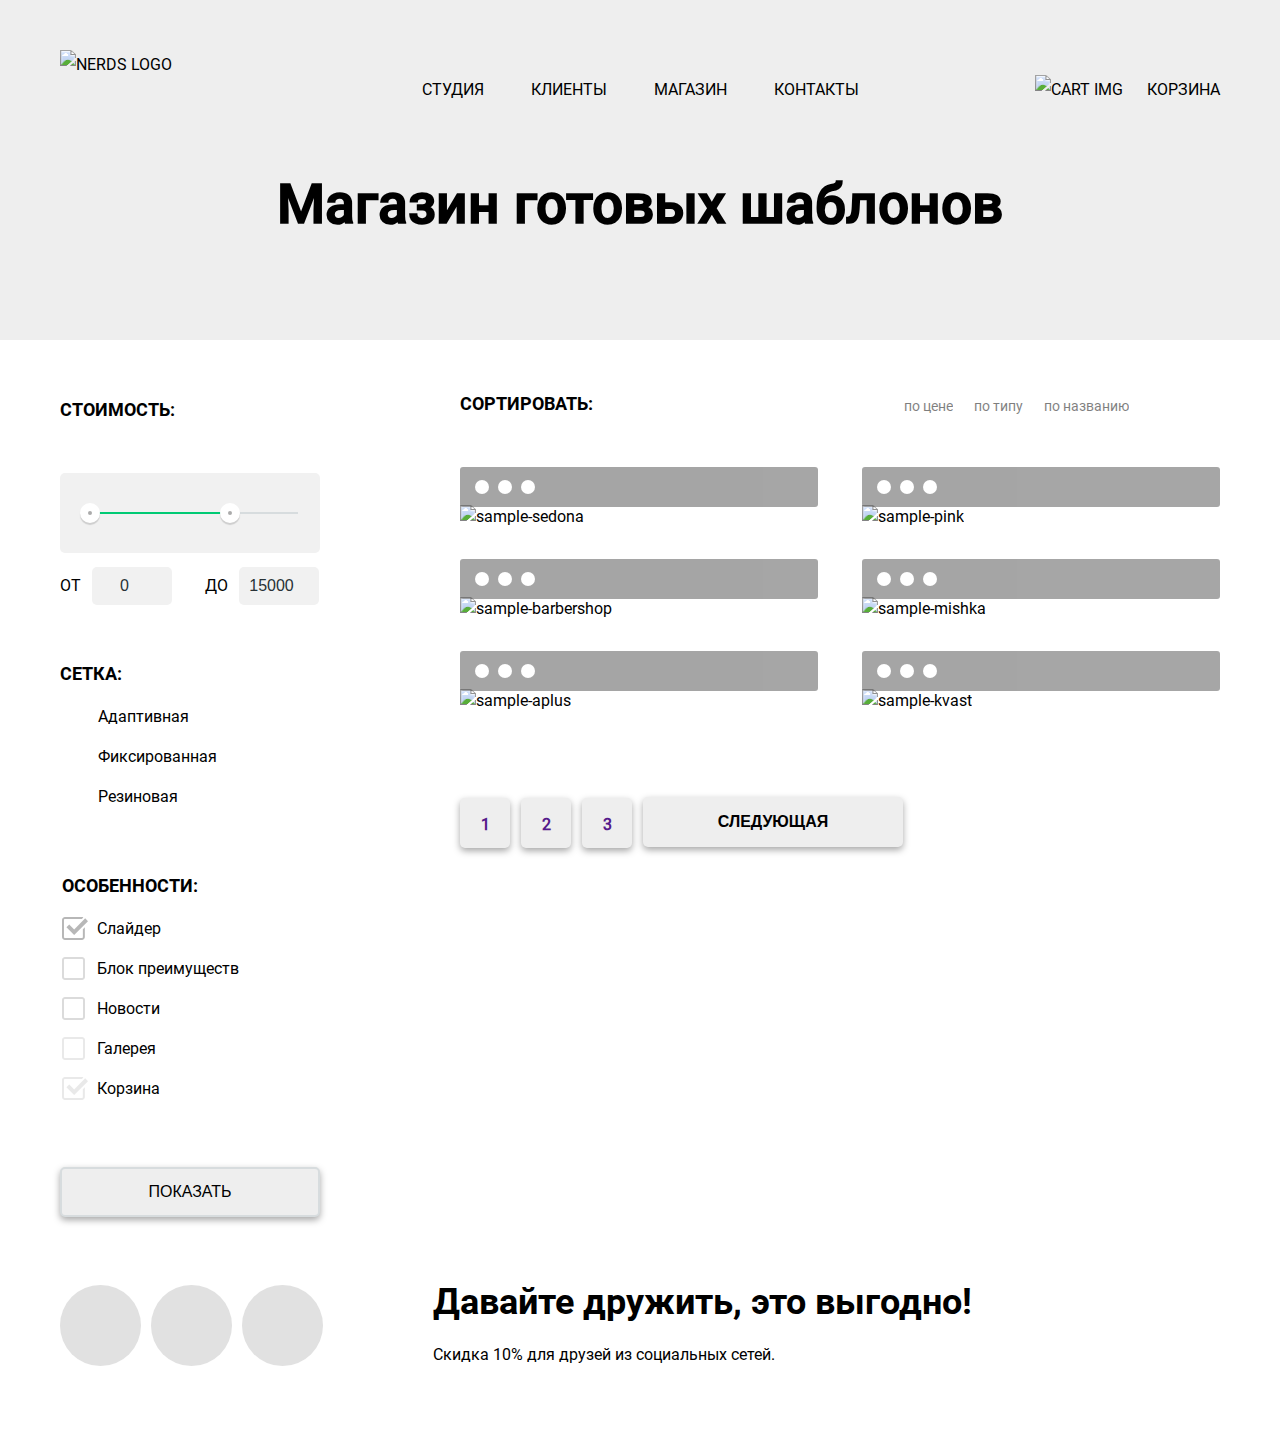
==== commit c4be9723: "page control catalog" ====
--- a/catalog.html
+++ b/catalog.html
@@ -104,11 +104,11 @@
           </ul>
           <img src="img/img-sedona.jpg" width="358" height="577" alt="sample-sedona">
           <div class="sample__specification">
-            <h5>sedona</h5>
+            <a href="#"><h5>sedona</h5></a>
             <p>
               Информационный сайт<br>для туристов
             </p>
-            <button class="sample__btn button--red">9900₽</button>
+            <button class="sample__btn">9900₽</button>
           </div>
         </li>
         <li class="second-sample gallery__sample catalog-slide--position">
@@ -119,11 +119,11 @@
           </ul>
           <img src="img/img-pink.jpg" width="358" height="578" alt="sample-pink">
           <div class="sample__specification">
-            <h5>pink app</h5>
+            <a href="#"><h5>pink app</h5></a>
             <p>
               Продуктовый лендинг<br>приложения для iOS и Android
             </p>
-            <button class="sample__btn button--red">9900₽</button>
+            <button class="sample__btn">9900₽</button>
           </div>
         </li>
         <li class="third-sample gallery__sample catalog-slide--position">
@@ -134,11 +134,11 @@
           </ul>
           <img src="img/img-barbershop.jpg" width="358" height="578" alt="sample-barbershop">
           <div class="sample__specification">
-            <h5>barbershop</h5>
+           <a href="#"><h5>barbershop</h5></a>
             <p>
               Сайт салона красоты.<br>Для мужчин, да.
             </p>
-            <button class="sample__btn button--red">9900₽</button>
+            <button class="sample__btn">9900₽</button>
           </div>
         </li>
         <li class="fourth-sample gallery__sample catalog-slide--position">
@@ -149,11 +149,11 @@
           </ul>
           <img src="img/img-mishka.jpg" width="358" height="578" alt="sample-mishka">
           <div class="sample__specification">
-            <h5>mishka</h5>
+            <a href="#"><h5>mishka</h5></a>
             <p>
               Интернет-магазин<br>вязаных игрушек
             </p>
-            <button class="sample__btn button--red">9900₽</button>
+            <button class="sample__btn">9900₽</button>
           </div>
         </li>
         <li class="fifth-sample gallery__sample catalog-slide--position">
@@ -164,11 +164,11 @@
           </ul>
           <img src="img/img-aplus.jpg" width="358" height="578" alt="sample-aplus">
           <div class="sample__specification">
-            <h5>a plus</h5>
+            <a href="#"><h5>a plus</h5></a>
             <p>
               Лендинг курсов<br>повышения квалификации
             </p>
-            <button class="sample__btn button--red">9900₽</button>
+            <button class="sample__btn">9900₽</button>
           </div>
         </li>
         <li class="sixth-sample gallery__sample catalog-slide--position">
@@ -179,15 +179,20 @@
           </ul>
           <img src="img/img-kvast.jpg" width="358" height="578" alt="sample-kvast">
           <div class="sample__specification">
-            <h5>кваст</h5>
-            <p>
-              Промо-сайт производителя -<br>крафтового кваса
-            </p>
-            <button class="sample__btn button--red">9900₽</button>
+            <a href="#"><h5>кваст</h5></a>
+            <p>
+              Промо-сайт производителя<br>крафтового кваса
+            </p>
+            <button class="sample__btn">9900₽</button>
           </div>
         </li>
       </ul>
+      <section class="page-control">
+        <a class="control-style" href="">1</a>
+        <a class="control-style" href="">2</a>
+        <a class="control-style" href="">3</a>
+        <button class="page-control__button">следующая</button>
+      </section>
     </section>
 </main>
 <footer>
--- a/css/style.css
+++ b/css/style.css
@@ -1098,32 +1098,134 @@
   margin-left: 15px;
 }
 
-.sample__specification{
+.sample__specification {
   width: 358px;
   height: 231px;
   display: flex;
   flex-direction: column;
-  justify-content: center;
   align-items: center;
   border-radius: 3px;
   background-color: #EEEEEE;
   position: absolute;
   z-index: 1;
   top: 384px
-}
-
-.sample__specification{
+
+}
+
+.sample__specification h5 {
+  margin: 0;
+}
+
+.sample__specification a {
+  padding-top: 26px;
+  padding-bottom: 12px;
+  font-weight: bold;
+  font-size: 18px;
+  line-height: 30px;
+  text-transform: uppercase;
+  color: rgba(0, 0, 0, 1);
+}
+
+.sample__specification p {
+  font-size: 16px;
+  line-height: 18px;
+  color: #666666;
+  padding-bottom: 32px;
+  text-align: center;
+}
+
+.sample__btn {
+  padding-top: 17px;
+  padding-bottom: 15px;
+  padding-left: 72px;
+  padding-right: 72px;
+  color: white;
+  background: #FB565A;
+  border-radius: 3px;
+  text-transform: uppercase;
+  border: none;
+}
+
+.sample__btn:hover {
+  background: #E74246;
+}
+
+.sample__btn:active {
+  background: #D7373B;
+  box-shadow: inset 0 3px 0 rgba(0, 1, 1, 0.1);
+}
+
+.sample__specification a:hover {
+  color: #D7373B;
+}
+
+.sample__specification a:active {
+  color: rgba(0, 0, 0, 0.5);
+}
+
+.sample__specification {
   visibility: hidden;
 }
 
-.gallery__sample:hover .sample__specification{
+.gallery__sample:hover .sample__specification {
   visibility: visible;
 }
 
-.gallery__sample:hover .browser-mini{
+.gallery__sample:hover .browser-mini {
   opacity: 1;
 }
 
+.page-control{
+  padding-top: 54px;
+}
+
+.control-style {
+  width: 50px;
+  height: 50px;
+  display: inline-block;
+  background-color: rgb(238, 238, 238);
+  text-decoration: none;
+  vertical-align: middle;
+  text-align: center;
+  padding-top: 15px;
+  margin-right: 7px;
+  box-sizing: border-box;
+  border-radius: 5px;
+  box-shadow: 0 3px 7px rgba(0, 0, 0, 0.35);
+  text-transform: uppercase;
+  font-weight: bold;
+}
+
+.control-style:hover {
+  background-color: rgb(223, 223, 223);
+}
+
+.control-style:active {
+  background-color: rgb(213, 213, 213);
+}
+
+.page-control__button {
+  width: 260px;
+  height: 50px;
+  display: inline-block;
+  outline: none;
+  border: none;
+  background-color: rgb(238, 238, 238);
+  border-radius: 5px;
+  box-shadow: 0 3px 7px rgba(0, 0, 0, 0.35);
+  text-transform: uppercase;
+  font-size: 16px;
+  line-height: 18px;
+  font-weight: bold;
+}
+
+.page-control__button:hover {
+  background-color: rgb(223, 223, 223);
+}
+
+.page-control__button:active {
+  background-color: rgb(213, 213, 213);
+}
 
 .footer-content {
   display: flex;
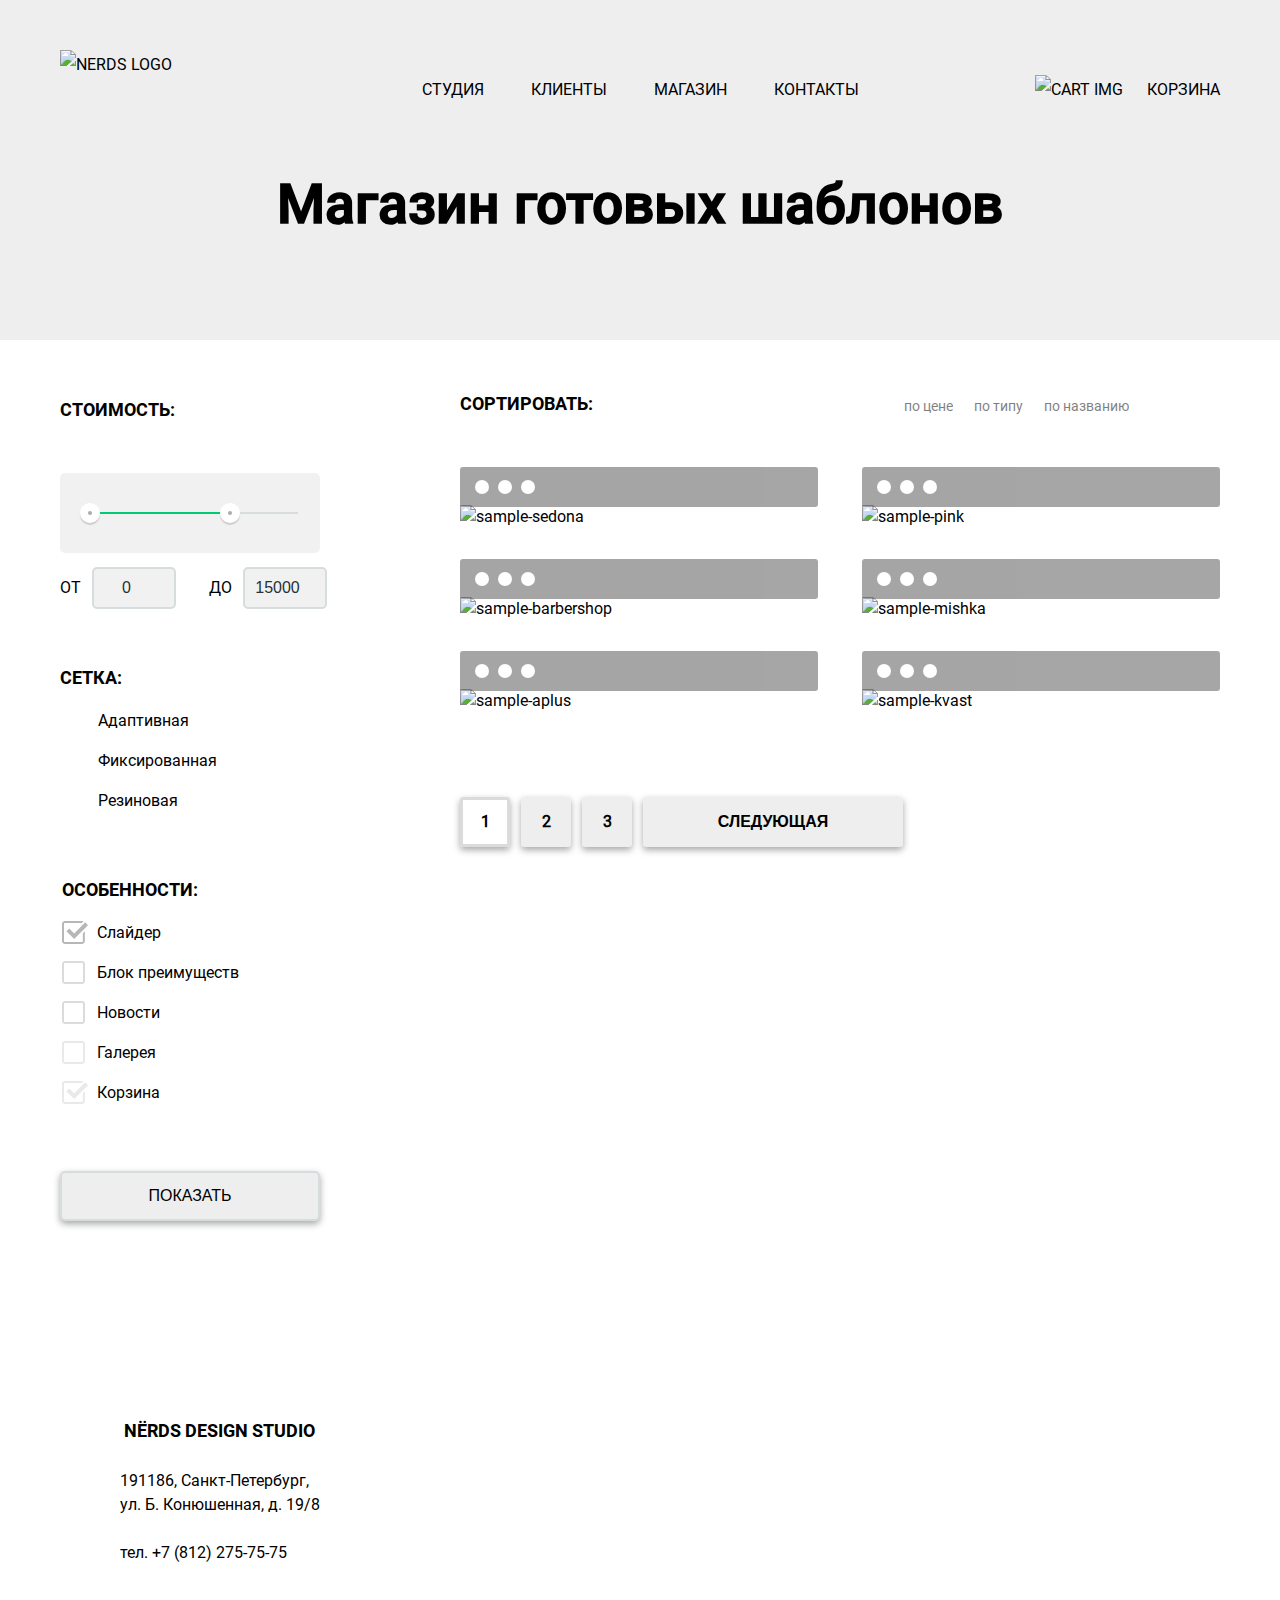
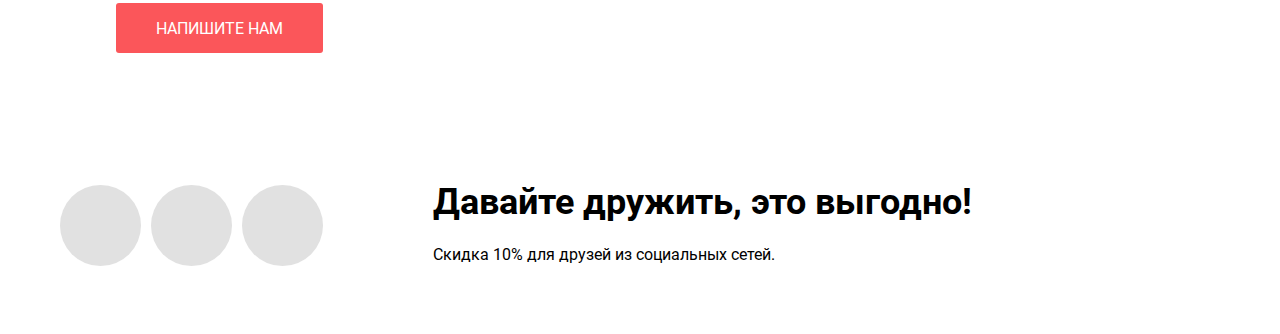
==== commit 3fc2a4ea: "page catalog" ====
--- a/catalog.html
+++ b/catalog.html
@@ -188,12 +188,47 @@
         </li>
       </ul>
       <section class="page-control">
-        <a class="control-style" href="">1</a>
+        <a class="control-style control-style--active" href="">1</a>
         <a class="control-style" href="">2</a>
         <a class="control-style" href="">3</a>
         <button class="page-control__button">следующая</button>
       </section>
     </section>
+  </div>
+  <section class="information">
+    <div class="center-block information-wrapper">
+      <div class="information__text">
+        <h5>NЁRDS DESIGN STUDIO</h5>
+        <p>
+          191186, Санкт-Петербург,<br>
+          ул. Б. Конюшенная, д. 19/8<br>
+          <br>
+          тел. +7 (812) 275-75-75</p>
+        <a class="button--red information-text__button--red" href="">Напишите нам</a>
+      </div>
+      <div class="popup__wrapper">
+        <div class="popup">
+          <h2>Напишите нам</h2>
+          <form class="popup__form">
+            <div class="popup__form-name">
+              <label for="name" class="popup__label">Ваше имя</label>
+              <input id="name" class="popup__input" type="text" name="name">
+            </div>
+            <div class="popup__form-email">
+              <label for="email" class="popup__label">Ваш email</label>
+              <input id="email" class="popup__input"  type="email" name="email" required>
+            </div>
+            <div class="popup__form-textarea">
+              <label for="comment-field" class="popup__label">Текст письма</label>
+              <textarea id="comment-field" class="popup__textarea" name="comment"></textarea>
+            </div>
+            <button class="button--red popup__btn-submit" type="submit" value="Отправить">Отправить</button>
+          </form>
+          <button class="popup-form__close-btn" type="button" name="popup__btn--close"></button>
+        </div>
+      </div>
+    </div>
+  </section>
 </main>
 <footer>
   <div class="footer-content center-block">
--- a/css/style.css
+++ b/css/style.css
@@ -576,176 +576,6 @@
 .pink:active,
 .mishka:active {
   opacity: 0.1;
-}
-
-.information {
-  min-height: 416px;
-  margin-top: 80px;
-  box-sizing: border-box;
-  background-image: url("../img/map.jpg");
-  background-repeat: no-repeat;
-  background-position: center;
-}
-
-.information-wrapper {
-  position: relative;
-}
-
-.information-wrapper::after {
-  content: "";
-  background-image: url("../img/map-marker.png");
-  width: 231px;
-  height: 190px;
-  background-repeat: no-repeat;
-  position: absolute;
-  top: 50px;
-  left: 648px;
-}
-
-
-.information__text {
-  position: absolute;
-  width: 319px;
-  height: 308px;
-  top: 66px;
-  display: flex;
-  flex-direction: column;
-  align-items: center;
-  background: white;
-}
-
-.information__text h5 {
-  padding-top: 49px;
-  padding-bottom: 23px;
-  font-size: 18px;
-  line-height: 30px;
-  text-transform: uppercase;
-}
-
-.information__text p {
-  padding-bottom: 38px;
-}
-
-.information-text__button--red {
-  margin-left: 0;
-  padding-left: 40px;
-  padding-right: 40px;
-}
-
-
-.popup__wrapper {
-  display: block;
-  width: 960px;
-  height: 590px;
-  position: absolute;
-  top: -137px;
-  left: 110px;
-  box-sizing: border-box;
-  z-index: 1;
-  background: #FFFFFF;
-  box-shadow: 0 20px 40px rgba(0, 0, 0, 0.4);
-}
-
-.popup {
-  position: relative;
-  padding-left: 100px;
-  padding-right: 100px;
-}
-
-.popup h2 {
-  padding-top: 63px;
-  padding-bottom: 37px;
-  font-size: 42px;
-  line-height: 53px;
-  font-weight: bold;
-}
-
-.popup__form {
-  display: flex;
-  flex-wrap: wrap;
-  justify-content: space-between;
-}
-
-.popup__label {
-  font-weight: bold;
-  font-size: 16px;
-  line-height: 18px;
-  padding-bottom: 10px;
-}
-
-
-.popup__input {
-  width: 360px;
-  height: 50px;
-  border: 2px solid #D7DCDE;
-  border-radius: 3px;
-  box-sizing: border-box;
-  margin-bottom: 34px;
-}
-
-.popup__form-name {
-  display: flex;
-  flex-direction: column;
-}
-
-.popup__form-email {
-  display: flex;
-  flex-direction: column;
-}
-
-.popup__form-textarea {
-  display: flex;
-  flex-direction: column;
-}
-
-.popup__textarea {
-  width: 760px;
-  height: 118px;
-  border: 2px solid #D7DCDE;
-  border-radius: 3px;
-  box-sizing: border-box;
-  margin-bottom: 47px;
-}
-
-.popup__btn-submit {
-  border: none;
-  padding-left: 83px;
-  padding-right: 83px;
-  margin-left: 0;
-}
-
-.popup-form__close-btn {
-  width: 21px;
-  height: 21px;
-  position: absolute;
-  right: 90px;
-  top: 78px;
-  background: inherit;
-  background-image: url("../img/close.png");
-  opacity: 0.3;
-  border: none;
-}
-
-input:invalid {
-  border: 2px solid #E74246;
-}
-
-input:valid {
-  border: 2px solid #D7DCDE;
-}
-
-input:required {
-  border: 2px solid #D7DCDE;
-}
-
-.popup-form__close-btn:hover,
-.popup-form__close-btn:focus {
-  opacity: 1;
-  border: none;
-}
-
-.popup-form__close-btn:active {
-  opacity: 0.2;
 }
 
 
@@ -1175,57 +1005,239 @@
   opacity: 1;
 }
 
-.page-control{
+.page-control {
   padding-top: 54px;
+  display: flex;
 }
 
 .control-style {
+  display: flex;
   width: 50px;
   height: 50px;
-  display: inline-block;
-  background-color: rgb(238, 238, 238);
-  text-decoration: none;
-  vertical-align: middle;
-  text-align: center;
-  padding-top: 15px;
-  margin-right: 7px;
+  margin-right: 11px;
+  align-items: center;
+  justify-content: center;
+  color: black;
   box-sizing: border-box;
-  border-radius: 5px;
   box-shadow: 0 3px 7px rgba(0, 0, 0, 0.35);
+  background: #EEEEEE;
+  border-radius: 3px;
   text-transform: uppercase;
   font-weight: bold;
 }
 
 .control-style:hover {
-  background-color: rgb(223, 223, 223);
+  background: #DFDFDF;
 }
 
 .control-style:active {
-  background-color: rgb(213, 213, 213);
+  background: #D5D5D5;
+  opacity: 0.5;
+}
+
+.control-style--active {
+  background: rgba(0, 0, 0, 0.0001);
+  border: 3px solid #DBDBDB;
 }
 
 .page-control__button {
   width: 260px;
   height: 50px;
-  display: inline-block;
+  display: flex;
+  justify-content: center;
+  align-items: center;
   outline: none;
   border: none;
-  background-color: rgb(238, 238, 238);
-  border-radius: 5px;
+  background: #EEEEEE;
+  border-radius: 3px;
   box-shadow: 0 3px 7px rgba(0, 0, 0, 0.35);
   text-transform: uppercase;
   font-size: 16px;
   line-height: 18px;
   font-weight: bold;
+
 }
 
 .page-control__button:hover {
-  background-color: rgb(223, 223, 223);
+  background: #DFDFDF;
 }
 
 .page-control__button:active {
-  background-color: rgb(213, 213, 213);
-}
+  background: #D5D5D5;
+  opacity: 0.5;
+}
+
+.information {
+  min-height: 416px;
+  margin-top: 80px;
+  box-sizing: border-box;
+  background-image: url("../img/map.jpg");
+  background-repeat: no-repeat;
+  background-position: center;
+}
+
+.information-wrapper {
+  position: relative;
+}
+
+.information-wrapper::after {
+  content: "";
+  background-image: url("../img/map-marker.png");
+  width: 231px;
+  height: 190px;
+  background-repeat: no-repeat;
+  position: absolute;
+  top: 50px;
+  left: 648px;
+}
+
+
+.information__text {
+  position: absolute;
+  width: 319px;
+  height: 308px;
+  top: 66px;
+  display: flex;
+  flex-direction: column;
+  align-items: center;
+  background: white;
+}
+
+.information__text h5 {
+  padding-top: 49px;
+  padding-bottom: 23px;
+  font-size: 18px;
+  line-height: 30px;
+  text-transform: uppercase;
+}
+
+.information__text p {
+  padding-bottom: 38px;
+}
+
+.information-text__button--red {
+  margin-left: 0;
+  padding-left: 40px;
+  padding-right: 40px;
+}
+
+
+.popup__wrapper {
+  display: block;
+  width: 960px;
+  height: 590px;
+  position: absolute;
+  top: -137px;
+  left: 110px;
+  box-sizing: border-box;
+  z-index: 1;
+  background: #FFFFFF;
+  box-shadow: 0 20px 40px rgba(0, 0, 0, 0.4);
+  visibility: hidden;
+}
+
+.popup {
+  position: relative;
+  padding-left: 100px;
+  padding-right: 100px;
+}
+
+.popup h2 {
+  padding-top: 63px;
+  padding-bottom: 37px;
+  font-size: 42px;
+  line-height: 53px;
+  font-weight: bold;
+}
+
+.popup__form {
+  display: flex;
+  flex-wrap: wrap;
+  justify-content: space-between;
+}
+
+.popup__label {
+  font-weight: bold;
+  font-size: 16px;
+  line-height: 18px;
+  padding-bottom: 10px;
+}
+
+
+.popup__input {
+  width: 360px;
+  height: 50px;
+  border: 2px solid #D7DCDE;
+  border-radius: 3px;
+  box-sizing: border-box;
+  margin-bottom: 34px;
+}
+
+.popup__form-name {
+  display: flex;
+  flex-direction: column;
+}
+
+.popup__form-email {
+  display: flex;
+  flex-direction: column;
+}
+
+.popup__form-textarea {
+  display: flex;
+  flex-direction: column;
+}
+
+.popup__textarea {
+  width: 760px;
+  height: 118px;
+  border: 2px solid #D7DCDE;
+  border-radius: 3px;
+  box-sizing: border-box;
+  margin-bottom: 47px;
+}
+
+.popup__btn-submit {
+  border: none;
+  padding-left: 83px;
+  padding-right: 83px;
+  margin-left: 0;
+}
+
+.popup-form__close-btn {
+  width: 21px;
+  height: 21px;
+  position: absolute;
+  right: 90px;
+  top: 78px;
+  background: inherit;
+  background-image: url("../img/close.png");
+  opacity: 0.3;
+  border: none;
+}
+
+input:invalid {
+  border: 2px solid #E74246;
+}
+
+input:valid {
+  border: 2px solid #D7DCDE;
+}
+
+input:required {
+  border: 2px solid #D7DCDE;
+}
+
+.popup-form__close-btn:hover,
+.popup-form__close-btn:focus {
+  opacity: 1;
+  border: none;
+}
+
+.popup-form__close-btn:active {
+  opacity: 0.2;
+}
+
 
 .footer-content {
   display: flex;
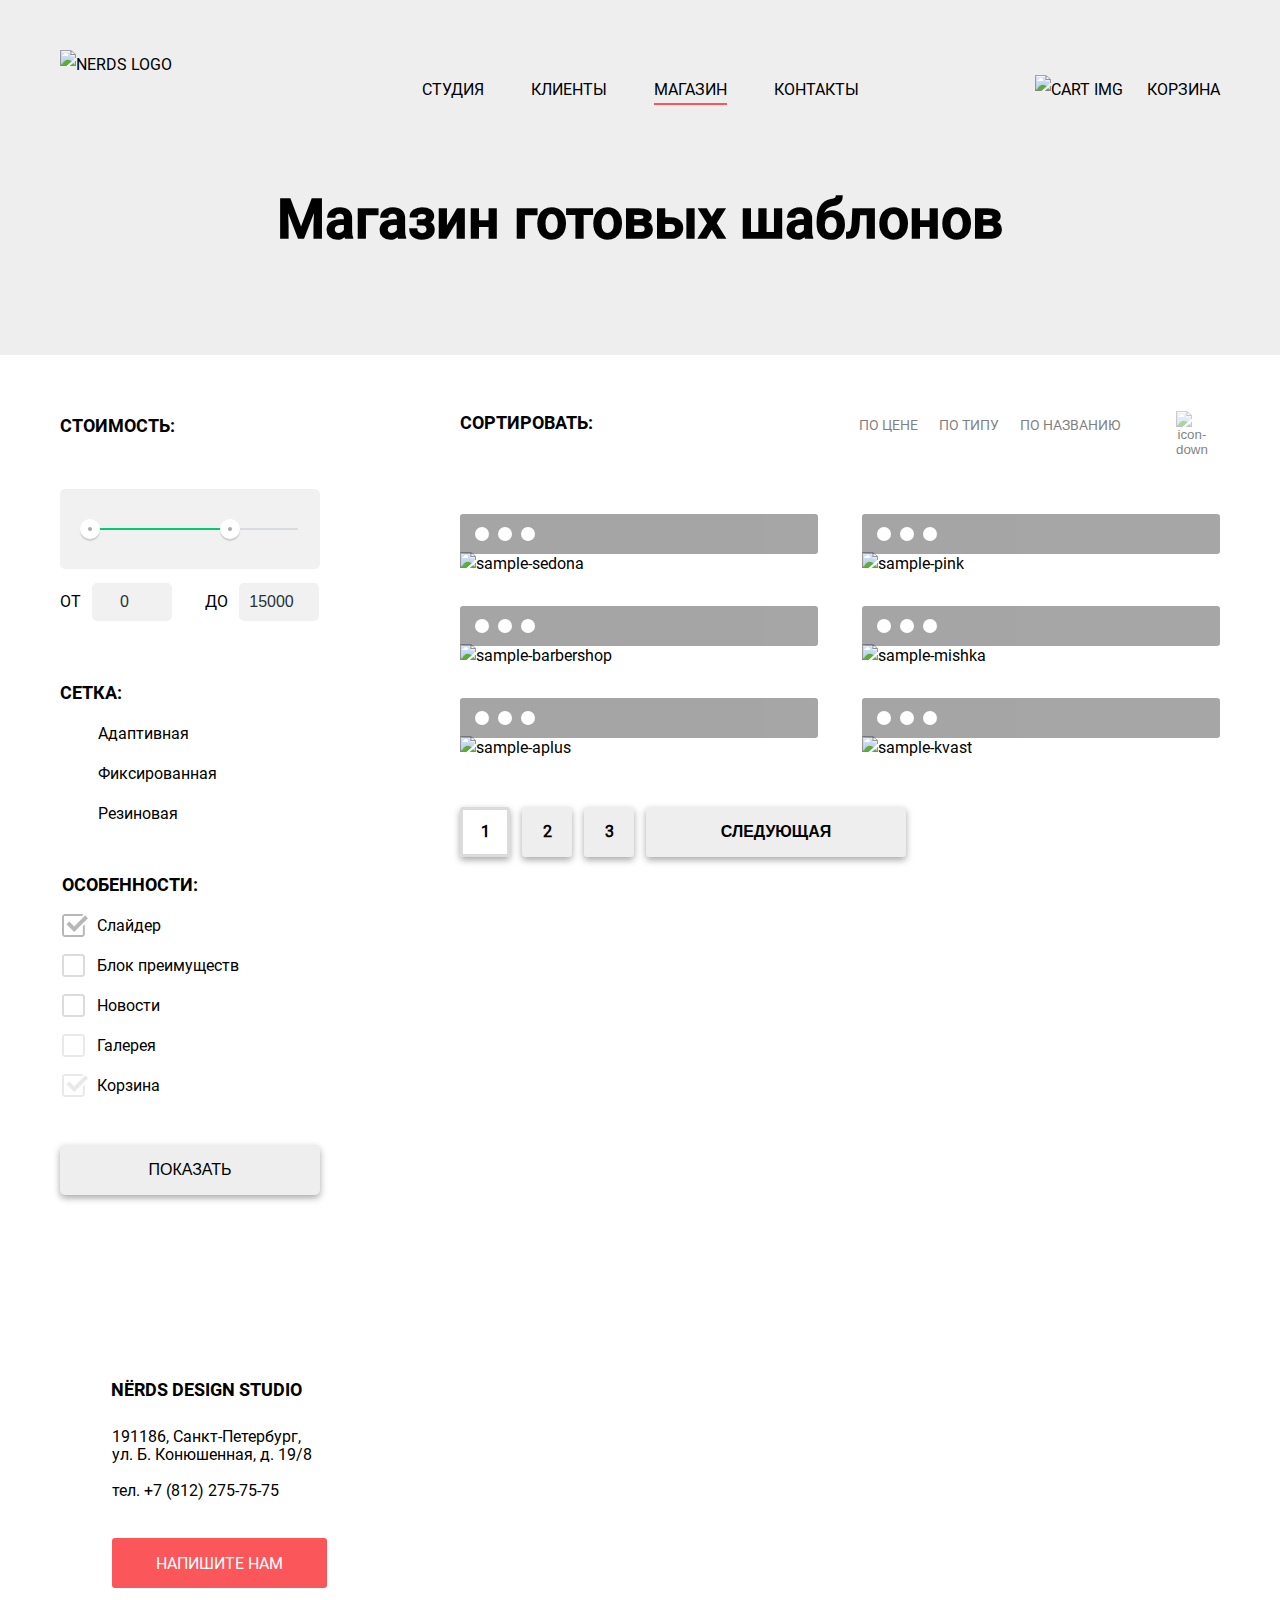
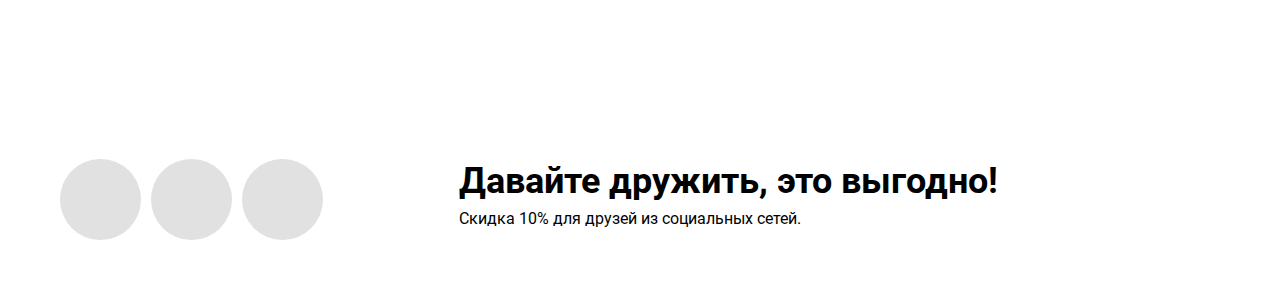
==== commit bae25ae6: "Merge pull request #7 from webdotG/master" ====
--- a/catalog.html
+++ b/catalog.html
@@ -12,7 +12,7 @@
     <ul class="nav-list">
       <li class="nav-list__item"><a href="#">Студия</a></li>
       <li class="nav-list__item"><a href="#">Клиенты</a></li>
-      <li class="nav-list__item"><a href="#">Магазин</a></li>
+      <li class="nav-list__item nav__item--active"><a href="#">Магазин</a></li>
       <li class="nav-list__item"><a href="#">Контакты</a></li>
     </ul>
     <a class="header-cart" href="#"><img src="img/cart-icon.svg" width="15" height="15" alt="cart img">Корзина</a>
@@ -37,9 +37,9 @@
             </article>
             <article class="price-controls">
               <label for="min-price" class="min-price">от</label>
-              <input id="min-price" name="min-price" type="number" min="0" value="0">
+              <input id="min-price"  class="border--none" name="min-price" type="number" min="0" value="0">
               <label class="max-price" for="max-price">до</label>
-              <input id="max-price" name="max-price" type="number" max="15000" value="15000">
+              <input id="max-price" class="border--none" name="max-price" type="number" max="15000" value="15000">
             </article>
           </section>
         </section>
@@ -47,38 +47,38 @@
           <h4>Сетка:</h4>
           <label for="radio-option1" class="grid-filter__label"><input id="radio-option1" class="grid-filter__input"
                                                                        type="radio" name="option">
-            <div class="radio-fake"></div>
+            <span class="radio-fake"></span>
             Адаптивная</label>
           <label for="radio-option2" class="grid-filter__label"><input id="radio-option2" class="grid-filter__input"
                                                                        type="radio" name="option" checked>
-            <div class="radio-fake"></div>
+            <span class="radio-fake"></span>
             Фиксированная</label>
           <label for="radio-option3" class="grid-filter__label"><input id="radio-option3" class="grid-filter__input"
                                                                        type="radio" name="option" disabled>
-            <div class="radio-fake"></div>
+            <span class="radio-fake"></span>
             Резиновая</label>
         </section>
         <section class="property">
           <h4>Особенности:</h4>
           <label for="slider" class="property__label"><input id="slider" class="property__input" type="checkbox"
                                                              name="slider" checked>
-            <div class="check-fake"></div>
+            <span class="check-fake"></span>
             Слайдер</label>
           <label for="block-advant" class="property__label"><input id="block-advant" class="property__input"
                                                                    type="checkbox" name="block-advant">
-            <div class="check-fake"></div>
+            <span class="check-fake"></span>
             Блок преимуществ</label>
           <label for="news" class="property__label"><input id="news" class="property__input" type="checkbox"
                                                            name="news">
-            <div class="check-fake"></div>
+            <span class="check-fake"></span>
             Новости</label>
           <label for="gallery" class="property__label"><input id="gallery" class="property__input" type="checkbox"
                                                               name="gallery" disabled>
-            <div class="check-fake"></div>
+            <span class="check-fake"></span>
             Галерея</label>
           <label for="cart" class="property__label"><input id="cart" class="property__input" type="checkbox"
                                                            name="basket" checked disabled>
-            <div class="check-fake"></div>
+            <span class="check-fake"></span>
             Корзина</label>
         </section>
         <input class="price-count__button" type="submit" name="price-count__button" value="показать">
@@ -91,8 +91,8 @@
         <label class="sort__label"><input class="sort__input" type="radio" name="sort">по типу</label>
         <label class="sort__label"><input class="sort__input" type="radio" name="sort">по названию</label>
         <div class="sort__button">
-          <input type="button" class="down">
-          <input type="button" class="up">
+          <button class="down"><img src="img/icon-down.svg" width="11" height="10" alt="icon-down"></button>
+          <button class="up"></button>
         </div>
       </form>
       <ul class="catalog-gallery">
@@ -108,7 +108,7 @@
             <p>
               Информационный сайт<br>для туристов
             </p>
-            <button class="sample__btn">9900₽</button>
+            <button class="sample__btn">9 900 руб.</button>
           </div>
         </li>
         <li class="second-sample gallery__sample catalog-slide--position">
@@ -123,7 +123,7 @@
             <p>
               Продуктовый лендинг<br>приложения для iOS и Android
             </p>
-            <button class="sample__btn">9900₽</button>
+            <button class="sample__btn">9 900 руб.</button>
           </div>
         </li>
         <li class="third-sample gallery__sample catalog-slide--position">
@@ -138,7 +138,7 @@
             <p>
               Сайт салона красоты.<br>Для мужчин, да.
             </p>
-            <button class="sample__btn">9900₽</button>
+            <button class="sample__btn">9 900 руб.</button>
           </div>
         </li>
         <li class="fourth-sample gallery__sample catalog-slide--position">
@@ -153,7 +153,7 @@
             <p>
               Интернет-магазин<br>вязаных игрушек
             </p>
-            <button class="sample__btn">9900₽</button>
+            <button class="sample__btn">9 900 руб.</button>
           </div>
         </li>
         <li class="fifth-sample gallery__sample catalog-slide--position">
@@ -168,7 +168,7 @@
             <p>
               Лендинг курсов<br>повышения квалификации
             </p>
-            <button class="sample__btn">9900₽</button>
+            <button class="sample__btn">9 900 руб.</button>
           </div>
         </li>
         <li class="sixth-sample gallery__sample catalog-slide--position">
@@ -183,12 +183,12 @@
             <p>
               Промо-сайт производителя<br>крафтового кваса
             </p>
-            <button class="sample__btn">9900₽</button>
+            <button class="sample__btn">9 900 руб.</button>
           </div>
         </li>
       </ul>
       <section class="page-control">
-        <a class="control-style control-style--active" href="">1</a>
+        <a class="control-style control-style--active" href="catalog.html">1</a>
         <a class="control-style" href="">2</a>
         <a class="control-style" href="">3</a>
         <button class="page-control__button">следующая</button>
@@ -204,7 +204,7 @@
           ул. Б. Конюшенная, д. 19/8<br>
           <br>
           тел. +7 (812) 275-75-75</p>
-        <a class="button--red information-text__button--red" href="">Напишите нам</a>
+        <a class="button--red information__button--red" href="">Напишите нам</a>
       </div>
       <div class="popup__wrapper">
         <div class="popup">
--- a/css/style.css
+++ b/css/style.css
@@ -116,11 +116,19 @@
 }
 
 .nav-list {
-  width: 437px;
+  min-width: 437px;
   height: 30px;
   margin-left: 362px;
   display: flex;
   justify-content: space-between;
+}
+
+.nav-list__item {
+  position: relative;
+}
+
+.nav__item--active {
+  border-bottom: #FB565A 2px solid;
 }
 
 .nav-list__item a:visited {
@@ -168,10 +176,12 @@
   opacity: 1;
 }
 
-.header-gallery {
+.header-gallery__wrapper {
+  position: relative;
   width: 1160px;
   margin: 0 auto;
 }
+
 
 .slide-first,
 .slide-second,
@@ -182,19 +192,17 @@
 .slide-first {
   background-image: url("../img/nerds-index-slide1.png");
   background-repeat: no-repeat;
-  background-position-x: 426px;
-  background-position-y: -13px;
+  background-position-x: 396px;
+  background-position-y: 13px;
 }
 
 .slide-first h1 {
-  padding-top: 78px;
+  padding-top: 89px;
   padding-bottom: 25px;
-  padding-left: 17px;
 }
 
 .slide-first p {
   padding-bottom: 38px;
-  padding-left: 17px;
 }
 
 .slide-second {
@@ -234,7 +242,6 @@
 
 .button--red {
   display: inline-block;
-  margin-left: 14px;
   padding-top: 17px;
   padding-bottom: 15px;
   padding-left: 54px;
@@ -260,12 +267,41 @@
 }
 
 .slide-first,
-.slide-second {
+.slide-second,
+.slide-third {
   display: none;
 }
 
+.header-gallery__btn-list {
+  position: absolute;
+  left: 480px;
+  top: 327px;
+  width: 200px;
+  height: 10px;
+  text-align: center;
+  z-index: 2;
+}
+
+.slide-first__btn,
+.slide-second__btn,
+.slide-third__btn {
+  display: inline-block;
+  width: 10px;
+  height: 10px;
+  margin: 0 5px;
+  border: 5px solid white;
+  vertical-align: top;
+  border-radius: 50%;
+  cursor: pointer;
+  background-color: white;
+}
+
+.slide__btn--active {
+  background-color: #666666;
+}
+
 .page-pointer h1 {
-  padding-top: 72px;
+  padding-top: 87px;
   padding-bottom: 108px;
   text-align: center;
 }
@@ -278,20 +314,20 @@
 .products {
   padding-top: 80px;
   display: flex;
-  justify-content: space-between;
   position: relative;
 }
 
 .products__item {
   padding-bottom: 80px;
-  box-sizing: border-box;
-}
+}
+
 
 .item-first::before {
   content: "";
   display: inline-block;
   width: 300px;
   height: 146px;
+  padding-right: 100px;
   background-image: url("../img/illustration-1.png");
   background-repeat: no-repeat;
 }
@@ -301,6 +337,7 @@
   display: inline-block;
   width: 300px;
   height: 146px;
+  padding-right: 100px;
   background-image: url("../img/illustration-2.png");
   background-repeat: no-repeat;
   border: none;
@@ -316,8 +353,8 @@
 }
 
 .products__item h4 {
-  padding-top: 25px;
-  padding-bottom: 14px;
+  padding-top: 20px;
+  padding-bottom: 17px;
   font-size: 24px;
   line-height: 30px;
   text-transform: uppercase;
@@ -410,26 +447,36 @@
   display: inline-block;
   background: #EEEEEE;
   position: absolute;
-  top: 565px;
+  top: 527px;
 }
 
 .about__left-column h2 {
-  padding-top: 66px;
-  padding-bottom: 39px;
+  width: 666px;
+  padding-top: 76px;
+  padding-bottom: 35px;
+  font-weight: 500;
+  font-size: 45px;
+  line-height: 45px;
 }
 
 .about__left-column p {
   width: 646px;
-  padding-bottom: 41px;
+  padding-bottom: 38px;
+
 }
 
 .about h5 {
-  padding-bottom: 22px;
+  padding-bottom: 24px;
+  font-weight: bold;
+  font-size: 16px;
+  line-height: 24px;
+  text-transform: uppercase;
+
 }
 
 .service-list {
   min-height: 120px;
-  padding-left: 32px;
+  padding-left: 36px;
   display: flex;
   flex-direction: column;
   justify-content: space-between;
@@ -453,25 +500,26 @@
   margin-right: auto;
   background-image: url("../img/nerds-illustration.png");
   background-repeat: no-repeat;
-  background-position-x: 130px;
-  background-position-y: 30px;
+  background-position-x: 135px;
+  background-position-y: 42px;
 }
 
 .about__right-column h5 {
-  padding-top: 266px;
-  padding-left: 143px;
-  padding-bottom: 49px;
-  font-size: 16px;
-  line-height: 24px;
+  margin-bottom: -2px;
+  padding-top: 286px;
+  padding-left: 150px;
+  font-size: 16px;
+  line-height: 24p1x;
   text-transform: uppercase;
 }
 
 .about__right-column table {
-  padding-left: 145px;
-}
+  padding-left: 125px;
+  border-spacing: 8px ;
+}
+
 
 .table__accent {
-  padding-bottom: 11px;
   font-weight: bold;
   font-size: 45px;
   line-height: 64px;
@@ -479,6 +527,12 @@
   position: relative;
 }
 
+.table__accent:nth-child(2) {
+  padding-left: 16px;
+}
+.table__accent:nth-child(3){
+  padding-left: 15px;
+}
 .table__accent sup {
   font-size: 24px;
   line-height: 40px;
@@ -488,12 +542,16 @@
   font-size: 16px;
   line-height: 18px;
 }
-
+.table__secondary:nth-child(2){
+  padding-left: 14px;
+}
+.table__secondary:nth-child(3){
+  padding-left: 16px;
+}
 .portfolio-list {
-  padding-top: 66px;
+  padding-top: 53px;
   padding-bottom: 44px;
   display: flex;
-  justify-content: space-around;
   align-items: center;
   position: relative;
 }
@@ -504,11 +562,24 @@
   height: 2px;
   background: #EEEEEE;
   position: absolute;
-  top: 205px;
+  top: 181px;
 }
 
 .portfolio-list__item {
   position: relative;
+}
+
+.portfolio-list__item:first-child {
+  margin-left: 30px;
+  margin-right: 96px;
+}
+
+.portfolio-list__item:nth-child(2) {
+  margin-right: 104px;
+}
+
+.portfolio-list__item:nth-child(3) {
+  margin-right: 121px;
 }
 
 .portfolio-list__item:nth-child(2)::after,
@@ -580,7 +651,7 @@
 
 
 .catalog-wrapper {
-  padding-top: 55px;
+  padding-top: 56px;
   display: flex;
   justify-content: space-between;
 }
@@ -679,7 +750,7 @@
 }
 
 .grid-filter {
-  padding-top: 54px;
+  padding-top: 57px;
   display: flex;
   flex-direction: column;
 }
@@ -689,7 +760,7 @@
   font-size: 18px;
   line-height: 30px;
   text-transform: uppercase;
-  margin-bottom: 16px;
+  margin-bottom: 14px;
 }
 
 .grid-filter__label {
@@ -735,14 +806,14 @@
 .property {
   display: flex;
   flex-direction: column;
-  padding-top: 46px;
+  padding-top: 28px;
 }
 
 .property h4 {
   text-transform: uppercase;
   font-size: 18px;
   padding-left: 2px;
-  margin-bottom: 16px;
+  margin-bottom: 14px;
 }
 
 .property__input {
@@ -790,7 +861,7 @@
   width: 260px;
   height: 50px;
   padding: 0;
-  margin-top: 50px;
+  margin-top: 31px;
   color: black;
   outline: none;
   border: none;
@@ -817,6 +888,7 @@
 }
 
 .sort {
+  margin-top: 3px;
   width: 760px;
   display: flex;
 }
@@ -835,7 +907,7 @@
 .sort__label {
   color: black;
   opacity: 50%;
-  text-transform: lowercase;
+  text-transform: uppercase;
   font-size: 14px;
   line-height: 18px;
 }
@@ -849,7 +921,8 @@
 }
 
 .sort__button {
-  margin-left: 47px;
+  margin-left: 55px;
+  margin-top: -3px;
 }
 
 .down {
@@ -861,8 +934,6 @@
   outline: none;
   cursor: pointer;
   background-color: inherit;
-  background-image: url("../img/icon-down.svg");
-  background-repeat: no-repeat;
   opacity: 0.5;
 }
 
@@ -897,7 +968,7 @@
   display: flex;
   flex-wrap: wrap;
   justify-content: space-between;
-  padding-top: 48px;
+  padding-top: 53px;
 }
 
 .catalog-slide--position {
@@ -943,6 +1014,7 @@
 }
 
 .sample__specification h5 {
+  padding-top: 5px;
   margin: 0;
 }
 
@@ -967,12 +1039,15 @@
 .sample__btn {
   padding-top: 17px;
   padding-bottom: 15px;
-  padding-left: 72px;
-  padding-right: 72px;
+  padding-left: 62px;
+  padding-right: 61px;
   color: white;
   background: #FB565A;
   border-radius: 3px;
   text-transform: uppercase;
+  font-weight: 500;
+  font-size: 16px;
+  line-height: 18px;
   border: none;
 }
 
@@ -1006,7 +1081,8 @@
 }
 
 .page-control {
-  padding-top: 54px;
+  padding-top: 17px;
+  margin-bottom: -16px;
   display: flex;
 }
 
@@ -1014,7 +1090,7 @@
   display: flex;
   width: 50px;
   height: 50px;
-  margin-right: 11px;
+  margin-right: 12px;
   align-items: center;
   justify-content: center;
   color: black;
@@ -1069,7 +1145,8 @@
 
 .information {
   min-height: 416px;
-  margin-top: 80px;
+  margin-top: 76px;
+  margin-bottom: 4px;
   box-sizing: border-box;
   background-image: url("../img/map.jpg");
   background-repeat: no-repeat;
@@ -1087,8 +1164,8 @@
   height: 190px;
   background-repeat: no-repeat;
   position: absolute;
-  top: 50px;
-  left: 648px;
+  top: 89px;
+  left: 680px;
 }
 
 
@@ -1096,7 +1173,7 @@
   position: absolute;
   width: 319px;
   height: 308px;
-  top: 66px;
+  top: 55px;
   display: flex;
   flex-direction: column;
   align-items: center;
@@ -1106,24 +1183,30 @@
 .information__text h5 {
   padding-top: 49px;
   padding-bottom: 23px;
+  margin-left: -26px;
   font-size: 18px;
   line-height: 30px;
   text-transform: uppercase;
 }
 
 .information__text p {
+  width: 230px;
+  margin-left: 15px;
   padding-bottom: 38px;
-}
-
-.information-text__button--red {
+  font-size: 16px;
+  line-height: 18px;
+}
+
+.information__button--red {
   margin-left: 0;
-  padding-left: 40px;
-  padding-right: 40px;
+  margin-bottom: 0;
+  padding-left: 44px;
+  padding-right: 44px;
 }
 
 
 .popup__wrapper {
-  display: block;
+  display: none;
   width: 960px;
   height: 590px;
   position: absolute;
@@ -1133,7 +1216,7 @@
   z-index: 1;
   background: #FFFFFF;
   box-shadow: 0 20px 40px rgba(0, 0, 0, 0.4);
-  visibility: hidden;
+
 }
 
 .popup {
@@ -1216,17 +1299,18 @@
   border: none;
 }
 
-input:invalid {
+.popup__form input:required {
+  border: 2px solid #D7DCDE;
+}
+
+.popup__form input:valid {
+  border: 2px solid #D7DCDE;
+}
+
+.popup__form input:invalid {
   border: 2px solid #E74246;
 }
 
-input:valid {
-  border: 2px solid #D7DCDE;
-}
-
-input:required {
-  border: 2px solid #D7DCDE;
-}
 
 .popup-form__close-btn:hover,
 .popup-form__close-btn:focus {
@@ -1313,10 +1397,21 @@
 }
 
 .discount-text h3 {
-  padding-bottom: 23px;
+  padding-bottom: 8px;
+  padding-left: 26px;
+  margin-top: -5px;
   font-size: 36px;
   line-height: 36px;
 }
 
-
-
+.discount-text p {
+  padding-left: 26px;
+}
+
+.display-block {
+  display: block;
+}
+
+.border--none {
+  border: none;
+}
